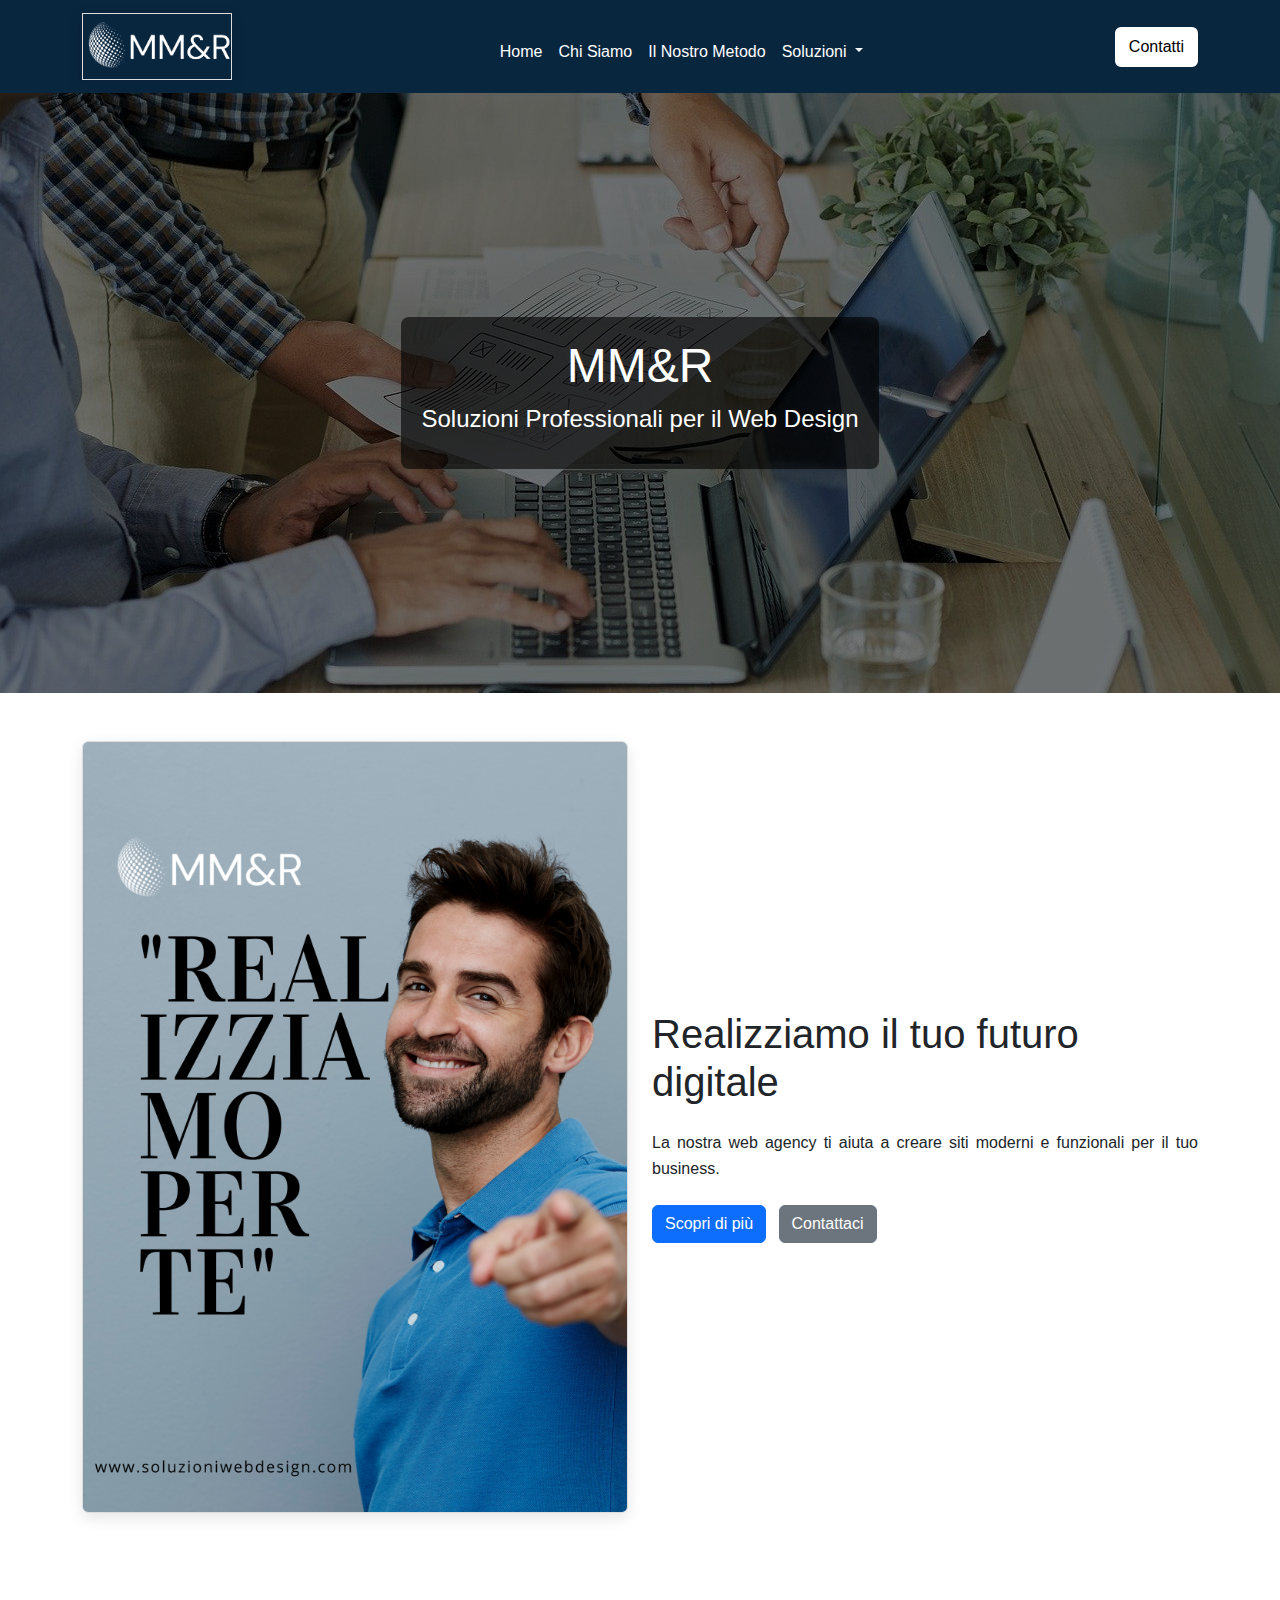
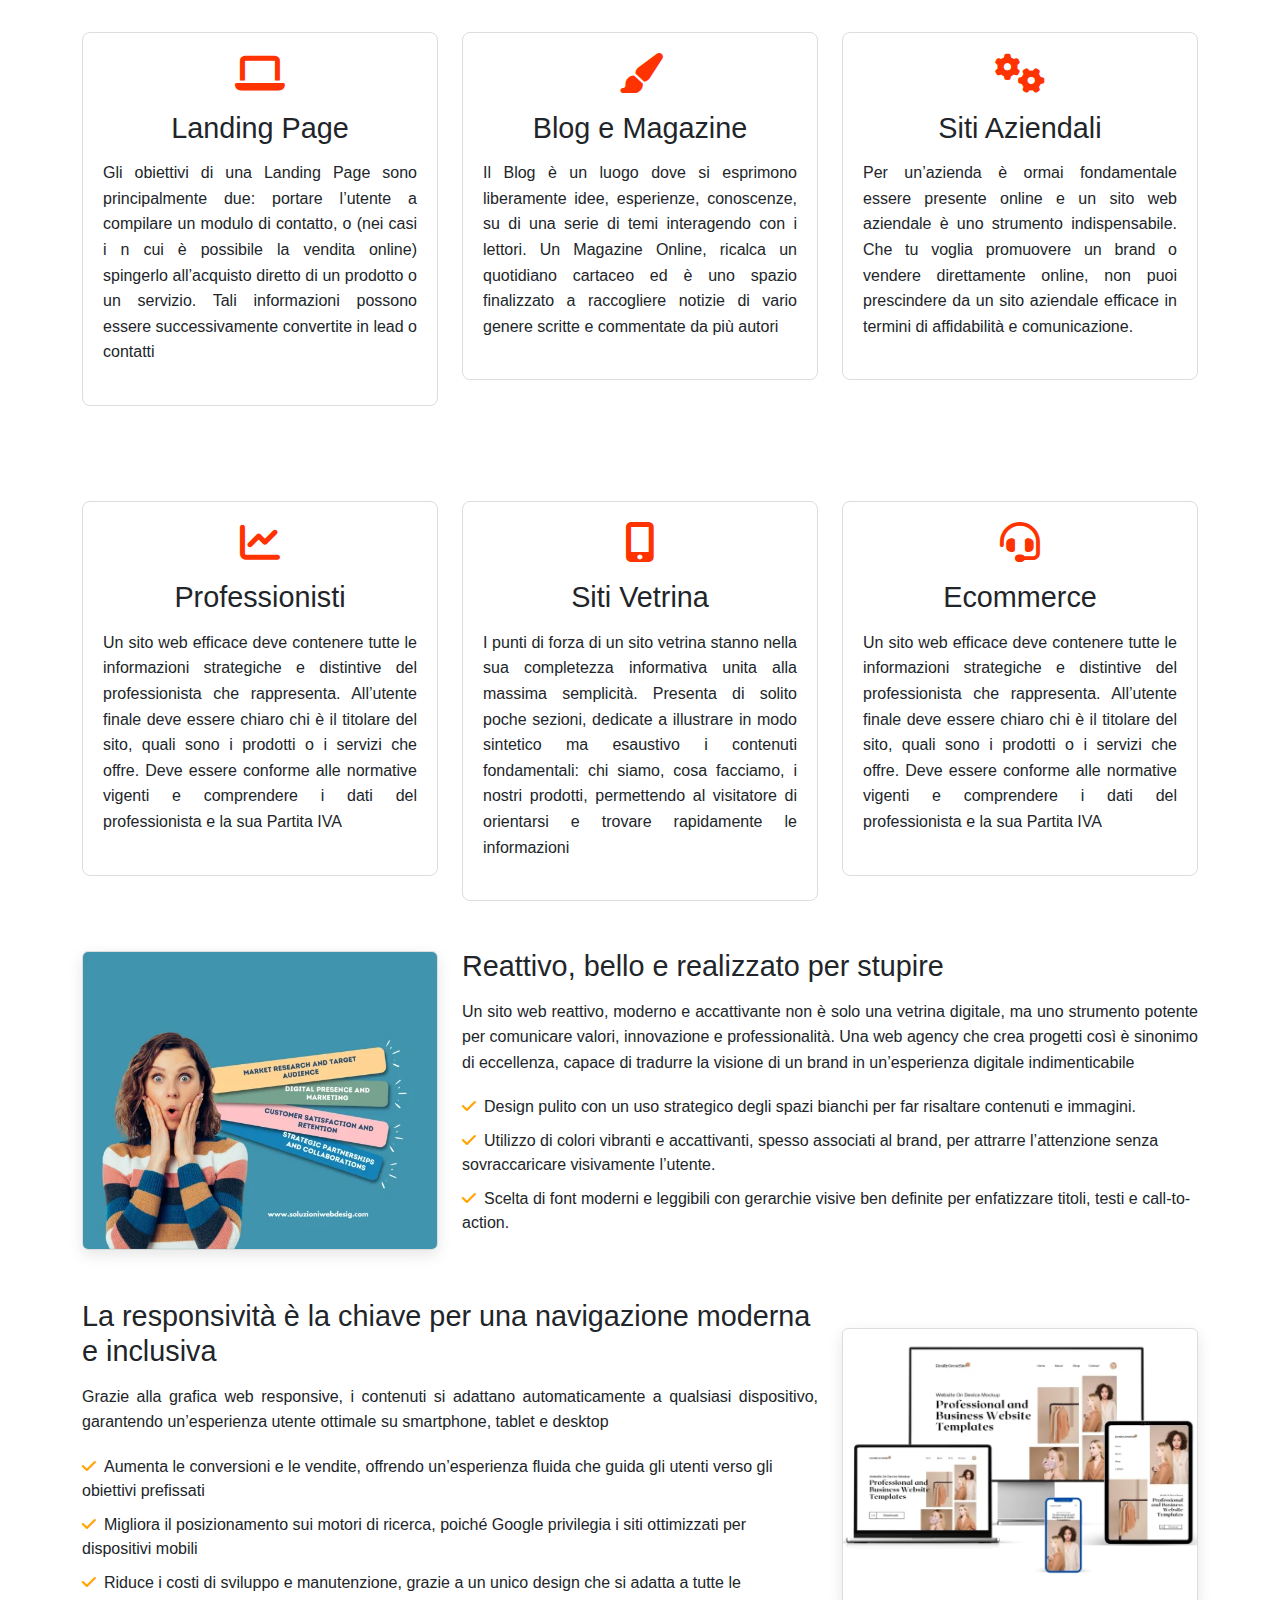
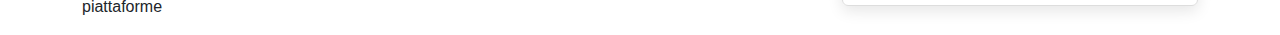
==== index.html @ ece159eb "MMR AI" ====
<!doctype html>
<html lang="it">

<head>
    <meta charset="utf-8">
    <meta name="viewport" content="width=device-width, initial-scale=1">
    <title>Bootstrap demo</title>
    <link href="https://cdn.jsdelivr.net/npm/bootstrap@5.3.3/dist/css/bootstrap.min.css" rel="stylesheet"
        integrity="sha384-QWTKZyjpPEjISv5WaRU9OFeRpok6YctnYmDr5pNlyT2bRjXh0JMhjY6hW+ALEwIH" crossorigin="anonymous">

    <!-- Stylesheet -->

    <link rel="stylesheet" href="css/style.css">
    <!-- <script src="https://kit.fontawesome.com/a076d05399.js" crossorigin="anonymous"> --></script>
    <!-- Per le icone -->

    <!-- Google Web Fonts -->
    <link rel="preconnect" href="https://fonts.googleapis.com" />
    <link rel="preconnect" href="https://fonts.gstatic.com" crossorigin />
    <link href="https://fonts.googleapis.com/css2?family=Open+Sans:wght@400;600&family=Ubuntu:wght@500;700&display=swap"
        rel="stylesheet" />

    <!-- ICONE -->
    <link rel="stylesheet" href="https://cdnjs.cloudflare.com/ajax/libs/font-awesome/6.7.1/css/all.min.css">

</head>

<body>
    <h1></h1>
    <script src="https://cdn.jsdelivr.net/npm/bootstrap@5.3.3/dist/js/bootstrap.bundle.min.js"
        integrity="sha384-YvpcrYf0tY3lHB60NNkmXc5s9fDVZLESaAA55NDzOxhy9GkcIdslK1eN7N6jIeHz"
        crossorigin="anonymous"></script>

    <header class="bg-blue">
        <nav class="navbar navbar-expand-lg navbar-dark">
            <div class="container">
                <!-- Logo -->
                <a class="navbar-brand" href="#">
                    <img src="img/MM&R (2).png" alt="Logo" width="150" height="60">
                </a>
                <!-- Toggle Button -->
                <button class="navbar-toggler" type="button" data-bs-toggle="collapse" data-bs-target="#navbarNav"
                    aria-controls="navbarNav" aria-expanded="false" aria-label="Toggle navigation">
                    <span class="navbar-toggler-icon"></span>
                </button>
                <!-- Links -->
                <div class="collapse navbar-collapse" id="navbarNav">
                    <ul class="navbar-nav mx-auto">
                        <li class="nav-item">
                            <a class="nav-link text-white" href="chi_siamo.html">Home</a>
                        </li>
                        <li class="nav-item">
                            <a class="nav-link text-white" href="chi_siamo.html">Chi Siamo</a>
                        </li>
                        <li class="nav-item">
                            <a class="nav-link text-white" href="il_nostro_metodo.html">Il Nostro Metodo</a>
                        </li>
                        <!-- Dropdown -->
                        <li class="nav-item dropdown">
                            <a class="nav-link dropdown-toggle text-white" href="#" id="navbarDropdown" role="button"
                                data-bs-toggle="dropdown" aria-expanded="false">
                                Soluzioni
                            </a>
                            <ul class="dropdown-menu">
                                <li>
                                    <a class="dropdown-item" href="#">
                                        <img src="image1.jpg" alt="Opzione 1" width="30" height="30">
                                        Opzione 1 - Descrizione breve
                                    </a>
                                </li>
                                <li>
                                    <a class="dropdown-item" href="#">
                                        <img src="image2.jpg" alt="Opzione 2" width="30" height="30">
                                        Opzione 2 - Descrizione breve
                                    </a>
                                </li>
                            </ul>
                        </li>
                        <li class="nav-item">
                            <!-- <a class="nav-link text-white" href="#">Chi Siamo</a> -->
                        </li>
                    </ul>
                    <!-- Bottone contatti -->
                    <a href="#" class="btn btn-contact">Contatti</a>
                </div>
            </div>
        </nav>
    </header>

    <div class="hero-container d-flex align-items-center justify-content-center text-center">
        <div class="hero-content">
            <h1 class="hero-title">MM&R</h1>
            <h2 class="hero-subtitle">Soluzioni Professionali per il Web Design</h2>
        </div>
    </div>
    <!-- HERO START -->
    <!-- Sotto Header Start -->

    <div class="container my-5">
        <div class="row align-items-center">
            <!-- Colonna sinistra con immagine -->
            <div class="col-md-6">
                <img src="img/head.2.png" alt="Web Agency" class="img-fluid rounded">
            </div>
            <!-- Colonna destra con titolo e pulsanti -->
            <div class="col-md-6 text-center text-md-start">
                <h1 class="mb-4">Realizziamo il tuo futuro digitale</h1>
                <p class="mb-4">La nostra web agency ti aiuta a creare siti moderni e funzionali per il tuo business.
                </p>
                <div>
                    <button class="btn btn-primary me-2">Scopri di più</button>
                    <button class="btn btn-secondary">Contattaci</button>
                </div>
            </div>
        </div>
    </div>
    <!-- Sotto Header End -->

    <!-- HERO END -->

    <div class="container my-5">
        <div class="row row-cols-1 row-cols-md-3 g-4">
            <!-- Blocco 1 -->
            <div class="col">
                <div class="text-center card-block">
                    <i class="fas fa-laptop icon"></i>
                    <h2 class="mt-3">Landing Page</h2>
                    <p>Gli obiettivi di una Landing Page sono principalmente due: portare l’utente a compilare un modulo
                        di contatto, o (nei casi i n cui è possibile la vendita online) spingerlo all’acquisto diretto
                        di un prodotto o un servizio. Tali informazioni possono essere successivamente convertite in
                        lead o contatti</p>
                </div>
            </div>
            <!-- Blocco 2 -->
            <div class="col">
                <div class="text-center card-block">
                    <i class="fas fa-paint-brush icon"></i>
                    <h2 class="mt-3">Blog e Magazine</h2>
                    <p>Il Blog è un luogo dove si esprimono liberamente idee, esperienze, conoscenze, su di una serie di
                        temi interagendo con i lettori. Un Magazine Online, ricalca un quotidiano cartaceo ed è uno
                        spazio finalizzato a raccogliere notizie di vario genere scritte e commentate da più autori</p>
                </div>
            </div>
            <!-- Blocco 3 -->
            <div class="col">
                <div class="text-center card-block">
                    <i class="fas fa-cogs icon"></i>
                    <h2 class="mt-3">Siti Aziendali</h2>
                    <p>Per un’azienda è ormai fondamentale essere presente online e un sito web aziendale è uno
                        strumento indispensabile. Che tu voglia promuovere un brand o vendere direttamente online, non
                        puoi prescindere da un sito aziendale efficace in termini di affidabilità e comunicazione.</p>
                </div>
            </div>
            <!-- Blocco 4 -->
            <div class="col">
                <div class="text-center card-block">
                    <i class="fas fa-chart-line icon"></i>
                    <h2 class="mt-3">Professionisti</h2>
                    <p>Un sito web efficace deve contenere tutte le informazioni strategiche e distintive del
                        professionista che rappresenta. All’utente finale deve essere chiaro chi è il titolare del sito,
                        quali sono i prodotti o i servizi che offre. Deve essere conforme alle normative vigenti e
                        comprendere i dati del professionista e la sua Partita IVA</p>
                </div>
            </div>
            <!-- Blocco 5 -->
            <div class="col">
                <div class="text-center card-block">
                    <i class="fas fa-mobile-alt icon"></i>
                    <h2 class="mt-3">Siti Vetrina</h2>
                    <p>I punti di forza di un sito vetrina stanno nella sua completezza informativa unita alla massima
                        semplicità. Presenta di solito poche sezioni, dedicate a illustrare in modo sintetico ma
                        esaustivo i contenuti fondamentali: chi siamo, cosa facciamo, i nostri prodotti, permettendo al
                        visitatore di orientarsi e trovare rapidamente le informazioni</p>
                </div>
            </div>
            <!-- Blocco 6 -->
            <div class="col">
                <div class="text-center card-block">
                    <i class="fas fa-headset icon"></i>
                    <h2 class="mt-3">Ecommerce</h2>
                    <p>Un sito web efficace deve contenere tutte le informazioni strategiche e distintive del
                        professionista che rappresenta. All’utente finale deve essere chiaro chi è il titolare del sito,
                        quali sono i prodotti o i servizi che offre. Deve essere conforme alle normative vigenti e
                        comprendere i dati del professionista e la sua Partita IVA</p>
                </div>
            </div>
        </div>
    </div>


<!-- Primo container -->
<div class="container my-5">
    <div class="row align-items-center">
        <!-- Colonna immagine -->
        <div class="col-md-4 text-center">
            <img src="img/MMR-home-8.webp" alt="Immagine descrittiva" class="img-fluid rounded">
        </div>
        <!-- Colonna testo -->
        <div class="col-md-8">
            <h2>Reattivo, bello e realizzato per stupire</h2>
            <p>Un sito web reattivo, moderno e accattivante non è solo una vetrina digitale, ma uno strumento potente per comunicare valori, innovazione e professionalità. Una web agency che crea progetti così è sinonimo di eccellenza, capace di tradurre la visione di un brand in un’esperienza digitale indimenticabile</p>
            <ul class="list-unstyled">
                <li><i class="fas fa-check text-orange me-2"></i>Design pulito con un uso strategico degli spazi bianchi per far risaltare contenuti e immagini.</li>
                <li><i class="fas fa-check text-orange me-2"></i>Utilizzo di colori vibranti e accattivanti, spesso associati al brand, per attrarre l’attenzione senza sovraccaricare visivamente l’utente.</li>
                <li><i class="fas fa-check text-orange me-2"></i>Scelta di font moderni e leggibili con gerarchie visive ben definite per enfatizzare titoli, testi e call-to-action.</li>
            </ul>
        </div>
    </div>
</div>

<!-- Secondo container -->
<div class="container my-5">
    <div class="row align-items-center flex-md-row-reverse">
        <!-- Colonna immagine -->
        <div class="col-md-4 text-center">
            <img src="img/MMR-respo.webp" alt="Immagine descrittiva" class="img-fluid rounded">
        </div>
        <!-- Colonna testo -->
        <div class="col-md-8">
            <h2>La responsività è la chiave per una navigazione moderna e inclusiva</h2>
            <p>Grazie alla grafica web responsive, i contenuti si adattano automaticamente a qualsiasi dispositivo, garantendo un’esperienza utente ottimale su smartphone, tablet e desktop</p>
            <ul class="list-unstyled">
                <li><i class="fas fa-check text-orange me-2"></i>Aumenta le conversioni e le vendite, offrendo un’esperienza fluida che guida gli utenti verso gli obiettivi prefissati</li>
                <li><i class="fas fa-check text-orange me-2"></i>Migliora il posizionamento sui motori di ricerca, poiché Google privilegia i siti ottimizzati per dispositivi mobili</li>
                <li><i class="fas fa-check text-orange me-2"></i>Riduce i costi di sviluppo e manutenzione, grazie a un unico design che si adatta a tutte le piattaforme</li>
            </ul>
        </div>
    </div>
</div>

</body>

</html>
---- css/style.css ----
/* Colore di sfondo blu */
.bg-blue {
    background-color: #09263f
}

/* Collegamenti bianchi */
.navbar-dark .nav-link {
    color: white;
}

.navbar-dark .nav-link:hover {
    color: #d9d9d9; /* Colore al passaggio del mouse */
}

/* Bottone contatti */
.btn-contact {
    background-color: white;
    color: black;
    border: 2px solid white;
    transition: all 0.3s ease;
}

.btn-contact:hover {
    background-color: rgb(255, 51, 0); /* Arancio scuro */
    color: white;
    border-color: rgb(255, 51, 0);
}

/* Dropdown stile */
.dropdown-item img {
    margin-right: 10px;
    vertical-align: middle;
}

.dropdown-item {
    display: flex;
    align-items: center;
    gap: 10px;
}
.navbar{
   margin-top: -8px;
}

/* Hero Section */
body, html {
    margin: 0;
    padding: 0;
    height: 100%;
}

.hero-container {
    background-image: url('../img/head_4.jpg'); /* Sostituisci con il tuo URL */
    background-size: cover;
    background-position: center;
    height: 100vh; /* L'altezza occupa l'intero viewport */
    color: white;
    position: relative;
    height: 600px;   
}

@media (max-width: 768px) {
    .custom-height {
        height: 400px; /* Altezza ridotta per dispositivi più piccoli */
    }
}

.hero-content {
    background-color: rgba(0, 0, 0, 0.6); /* Sfondo scuro traslucido */
    padding: 20px;
    border-radius: 8px;
}

.hero-title {
    font-size: 3rem;
    margin: 0;
}

.hero-subtitle {
    font-size: 1.5rem;
    margin-top: 10px;
}


/* Testo leggibile */




  /* Stile generale */
body {
    font-family: Arial, sans-serif;
}

/* Stile per i blocchi */
.card-block {
    padding: 20px;
    border: 1px solid #ddd;
    border-radius: 8px;
    transition: transform 0.2s ease-in-out, box-shadow 0.2s ease-in-out;
    margin-top: 20%;
}

.card-block:hover {
    transform: translateY(-10px);
    box-shadow: 0 10px 20px rgba(0, 0, 0, 0.1);
}

/* Icone */
.icon {
    font-size: 40px;
    color: rgb(255, 51, 0);
    transition: color 0.3s ease;
}

.card-block:hover .icon {
    color: blue;
}

/* Titoli */
h2 {
    font-size: 1.5rem;
    margin-bottom: 10px;
}

/* Paragrafi */
p {
    font-size: 1rem;
    line-height: 1.5;
    text-align: justify;
}

  /* Stile generale blocchi alternati */

  body {
    font-family: Arial, sans-serif;
}

/* Immagini */
img {
    max-width: 100%;
    height: auto;
    border: 1px solid #ddd;
    box-shadow: 0 5px 15px rgba(0, 0, 0, 0.1);
}

/* Colore icone */
.text-orange {
    color: orange;
}

/* Spaziatura lista */
ul {
    margin-top: 20px;
}

ul li {
    font-size: 1rem;
    margin-bottom: 10px;
}

/* Titoli */
h2 {
    font-size: 1.8rem;
    margin-bottom: 15px;
}

/* Paragrafi */
p {
    font-size: 1rem;
    line-height: 1.6;
    text-align: justify;
    margin-bottom: 20px;
}
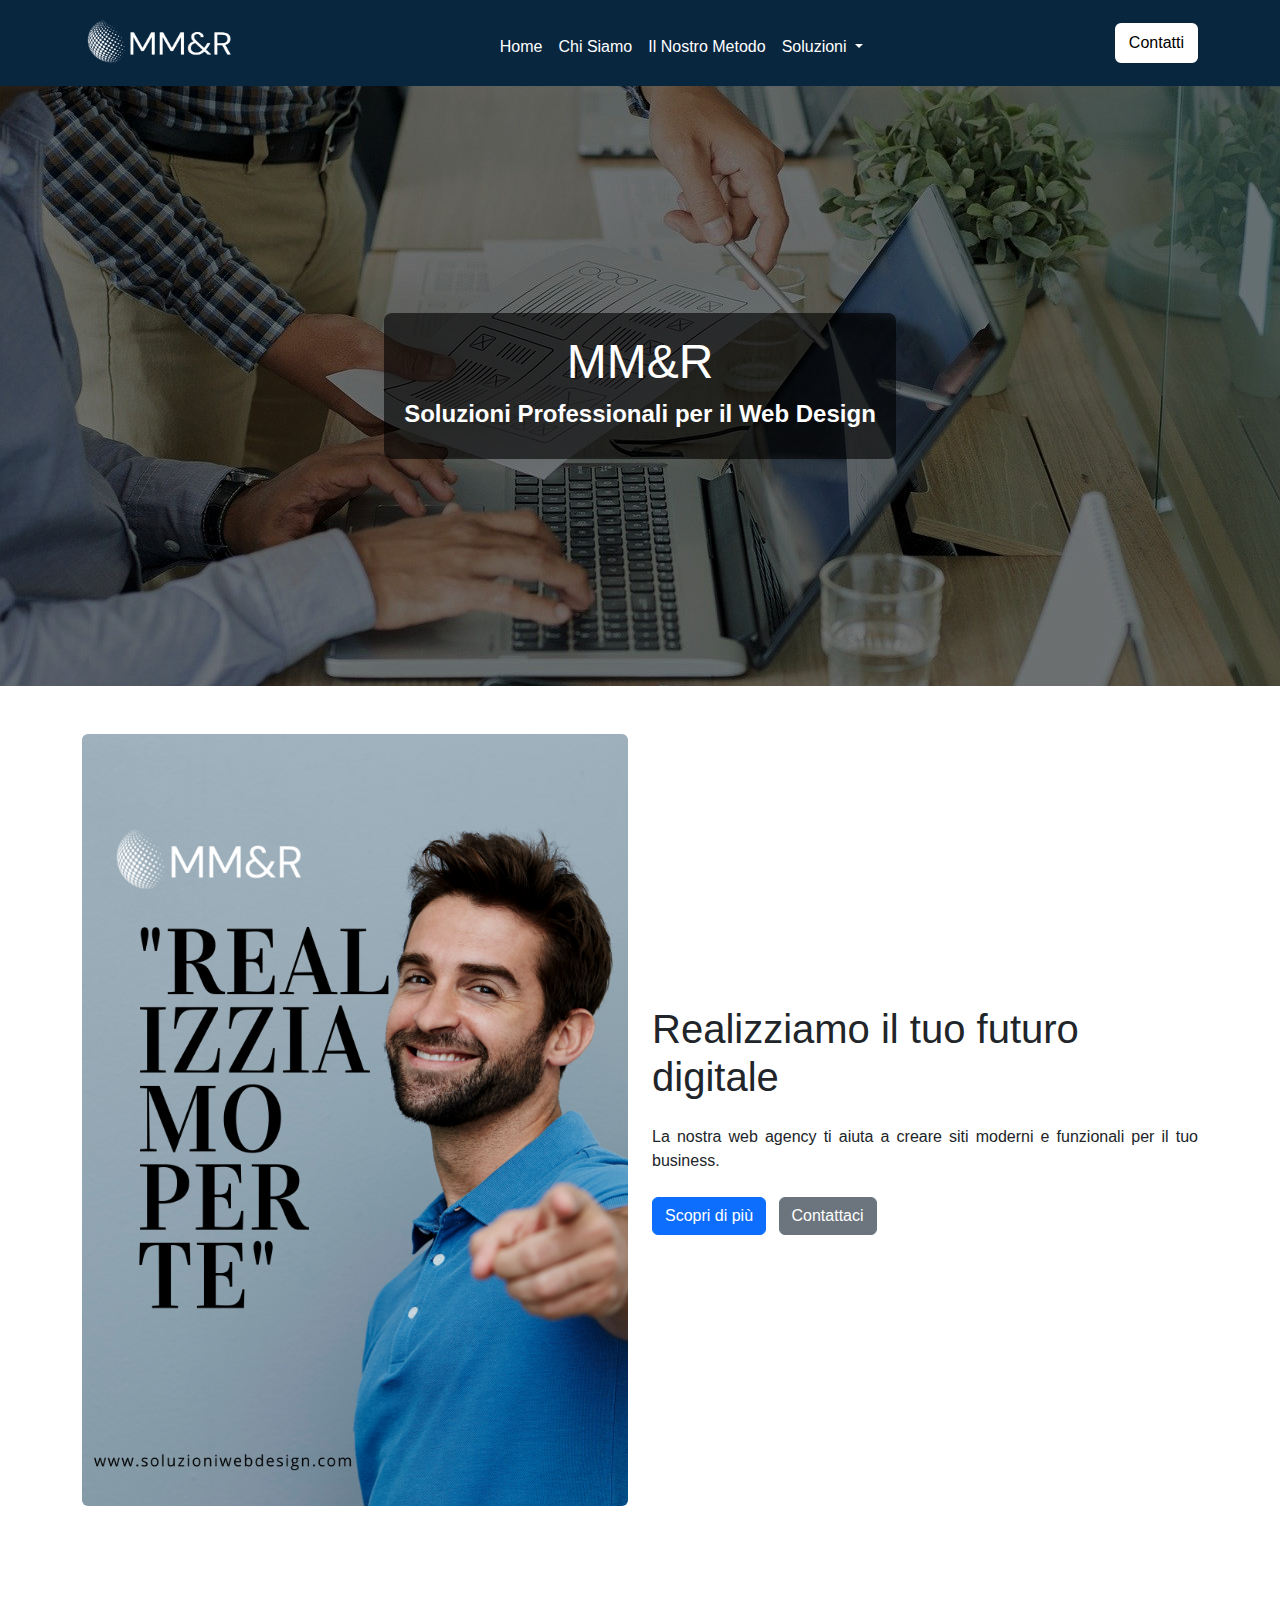
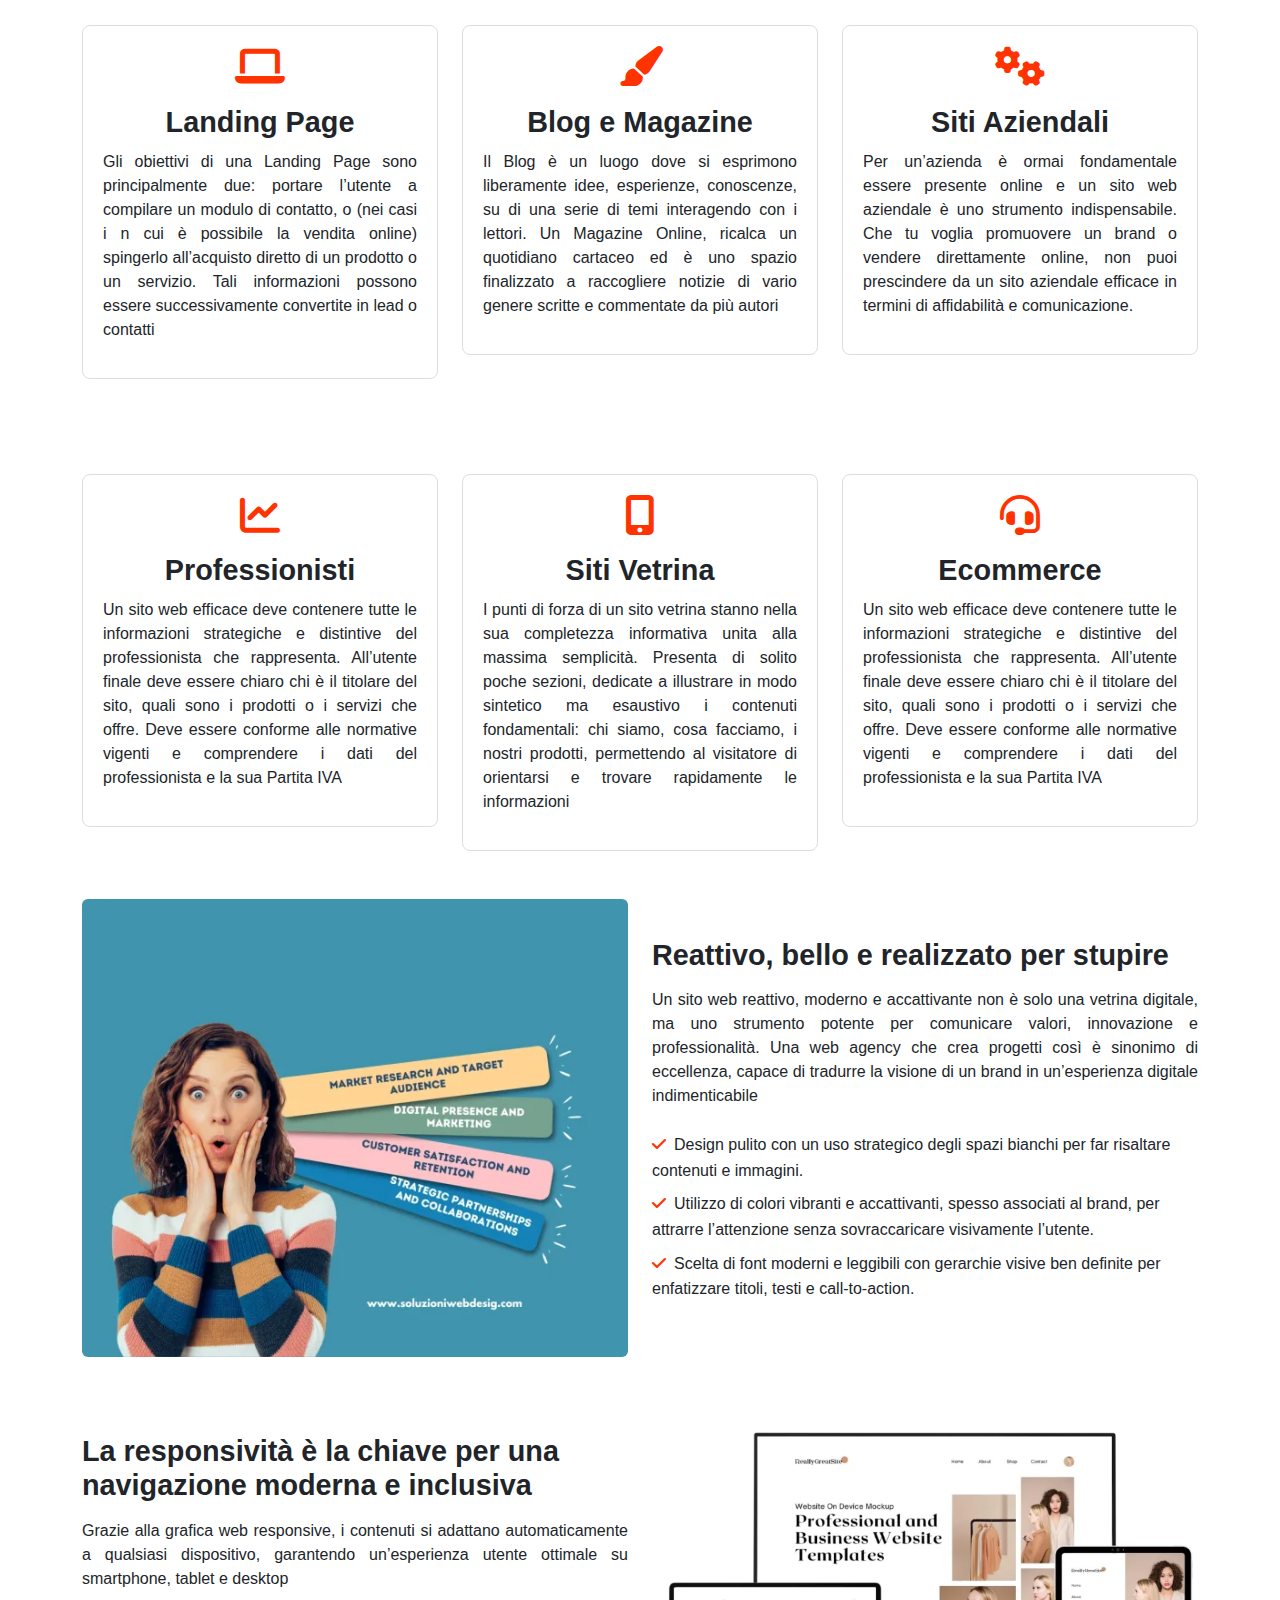
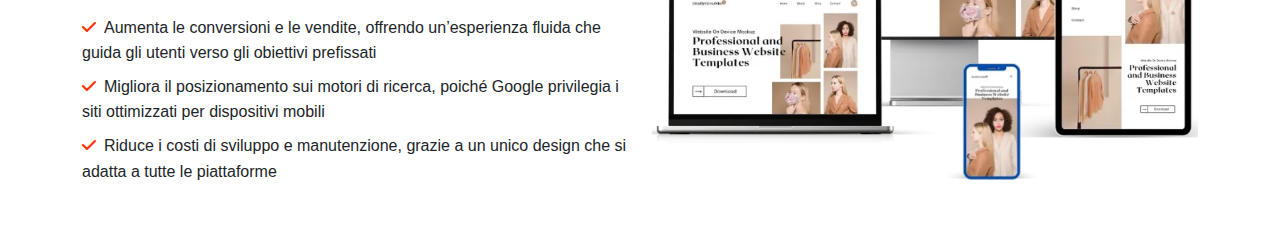
==== commit d87438e5: "MMR AI" ====
--- a/index.html
+++ b/index.html
@@ -188,19 +188,20 @@
     </div>
 
 
-<!-- Primo container -->
+<!-- Primo Container -->
 <div class="container my-5">
     <div class="row align-items-center">
-        <!-- Colonna immagine -->
-        <div class="col-md-4 text-center">
-            <img src="img/MMR-home-8.webp" alt="Immagine descrittiva" class="img-fluid rounded">
-        </div>
-        <!-- Colonna testo -->
-        <div class="col-md-8">
-            <h2>Reattivo, bello e realizzato per stupire</h2>
+        <!-- Immagine Sinistra -->
+        <div class="col-md-6 text-center">
+            <img src="img/MMR-home-8.webp" alt="Placeholder" class="img-fluid rounded">
+        </div>
+        <!-- Testo Destra -->
+        <div class="col-md-6">
+            <h2 class="mb-3">Reattivo, bello e realizzato per stupire</h2>
             <p>Un sito web reattivo, moderno e accattivante non è solo una vetrina digitale, ma uno strumento potente per comunicare valori, innovazione e professionalità. Una web agency che crea progetti così è sinonimo di eccellenza, capace di tradurre la visione di un brand in un’esperienza digitale indimenticabile</p>
-            <ul class="list-unstyled">
-                <li><i class="fas fa-check text-orange me-2"></i>Design pulito con un uso strategico degli spazi bianchi per far risaltare contenuti e immagini.</li>
+            <ul class="list-unstyled mt-4">
+                <li><i class="fas fa-check text-orange me-2"></i>Design pulito con un uso strategico degli spazi bianchi per far risaltare contenuti e immagini.
+                </li>
                 <li><i class="fas fa-check text-orange me-2"></i>Utilizzo di colori vibranti e accattivanti, spesso associati al brand, per attrarre l’attenzione senza sovraccaricare visivamente l’utente.</li>
                 <li><i class="fas fa-check text-orange me-2"></i>Scelta di font moderni e leggibili con gerarchie visive ben definite per enfatizzare titoli, testi e call-to-action.</li>
             </ul>
@@ -208,18 +209,18 @@
     </div>
 </div>
 
-<!-- Secondo container -->
+<!-- Secondo Container -->
 <div class="container my-5">
     <div class="row align-items-center flex-md-row-reverse">
-        <!-- Colonna immagine -->
-        <div class="col-md-4 text-center">
-            <img src="img/MMR-respo.webp" alt="Immagine descrittiva" class="img-fluid rounded">
-        </div>
-        <!-- Colonna testo -->
-        <div class="col-md-8">
-            <h2>La responsività è la chiave per una navigazione moderna e inclusiva</h2>
+        <!-- Immagine Destra -->
+        <div class="col-md-6 text-center">
+            <img src="img/MMR-respo.webp" alt="Placeholder" class="img-fluid rounded">
+        </div>
+        <!-- Testo Sinistra -->
+        <div class="col-md-6">
+            <h2 class="mb-3">La responsività è la chiave per una navigazione moderna e inclusiva</h2>
             <p>Grazie alla grafica web responsive, i contenuti si adattano automaticamente a qualsiasi dispositivo, garantendo un’esperienza utente ottimale su smartphone, tablet e desktop</p>
-            <ul class="list-unstyled">
+            <ul class="list-unstyled mt-4">
                 <li><i class="fas fa-check text-orange me-2"></i>Aumenta le conversioni e le vendite, offrendo un’esperienza fluida che guida gli utenti verso gli obiettivi prefissati</li>
                 <li><i class="fas fa-check text-orange me-2"></i>Migliora il posizionamento sui motori di ricerca, poiché Google privilegia i siti ottimizzati per dispositivi mobili</li>
                 <li><i class="fas fa-check text-orange me-2"></i>Riduce i costi di sviluppo e manutenzione, grazie a un unico design che si adatta a tutte le piattaforme</li>
@@ -228,6 +229,7 @@
     </div>
 </div>
 
+
 </body>
 
 </html>--- a/css/style.css
+++ b/css/style.css
@@ -129,45 +129,42 @@
     text-align: justify;
 }
 
-  /* Stile generale blocchi alternati */
-
-  body {
+/* Stile generale blocchi alternati*/
+body {
     font-family: Arial, sans-serif;
+    line-height: 1.6;
 }
 
-/* Immagini */
+/* Colore arancione per le icone */
+.text-orange {
+    color: rgb(255, 51, 0);
+}
+
+/* Immagine */
 img {
     max-width: 100%;
-    height: auto;
-    border: 1px solid #ddd;
-    box-shadow: 0 5px 15px rgba(0, 0, 0, 0.1);
-}
-
-/* Colore icone */
-.text-orange {
-    color: orange;
-}
-
-/* Spaziatura lista */
-ul {
-    margin-top: 20px;
-}
-
-ul li {
-    font-size: 1rem;
-    margin-bottom: 10px;
+    border-radius: 8px;
 }
 
 /* Titoli */
 h2 {
     font-size: 1.8rem;
-    margin-bottom: 15px;
+    font-weight: bold;
 }
 
 /* Paragrafi */
 p {
     font-size: 1rem;
-    line-height: 1.6;
     text-align: justify;
-    margin-bottom: 20px;
 }
+
+/* Lista */
+ul {
+    margin-top: 1rem;
+}
+
+ul li {
+    font-size: 1rem;
+    margin-bottom: 0.5rem;
+}
+/* Stile generale blocchi alternati FINE */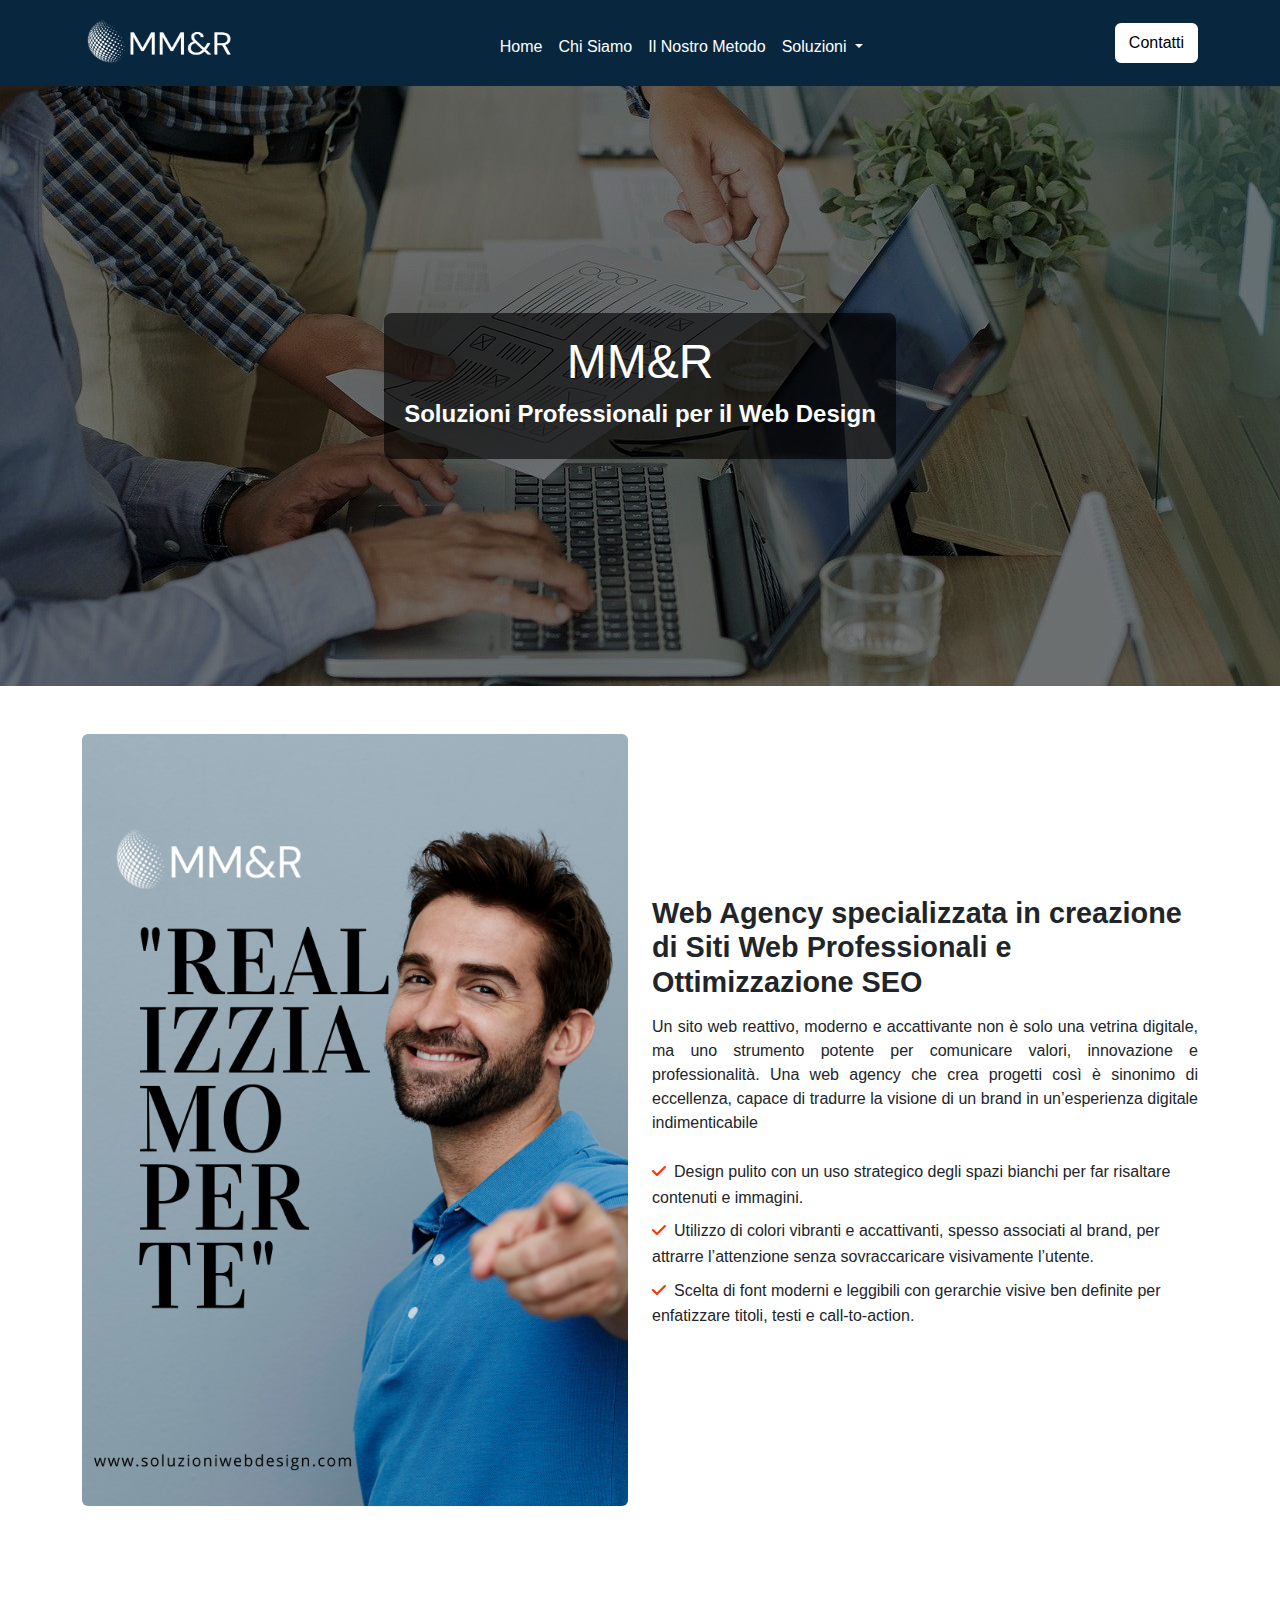
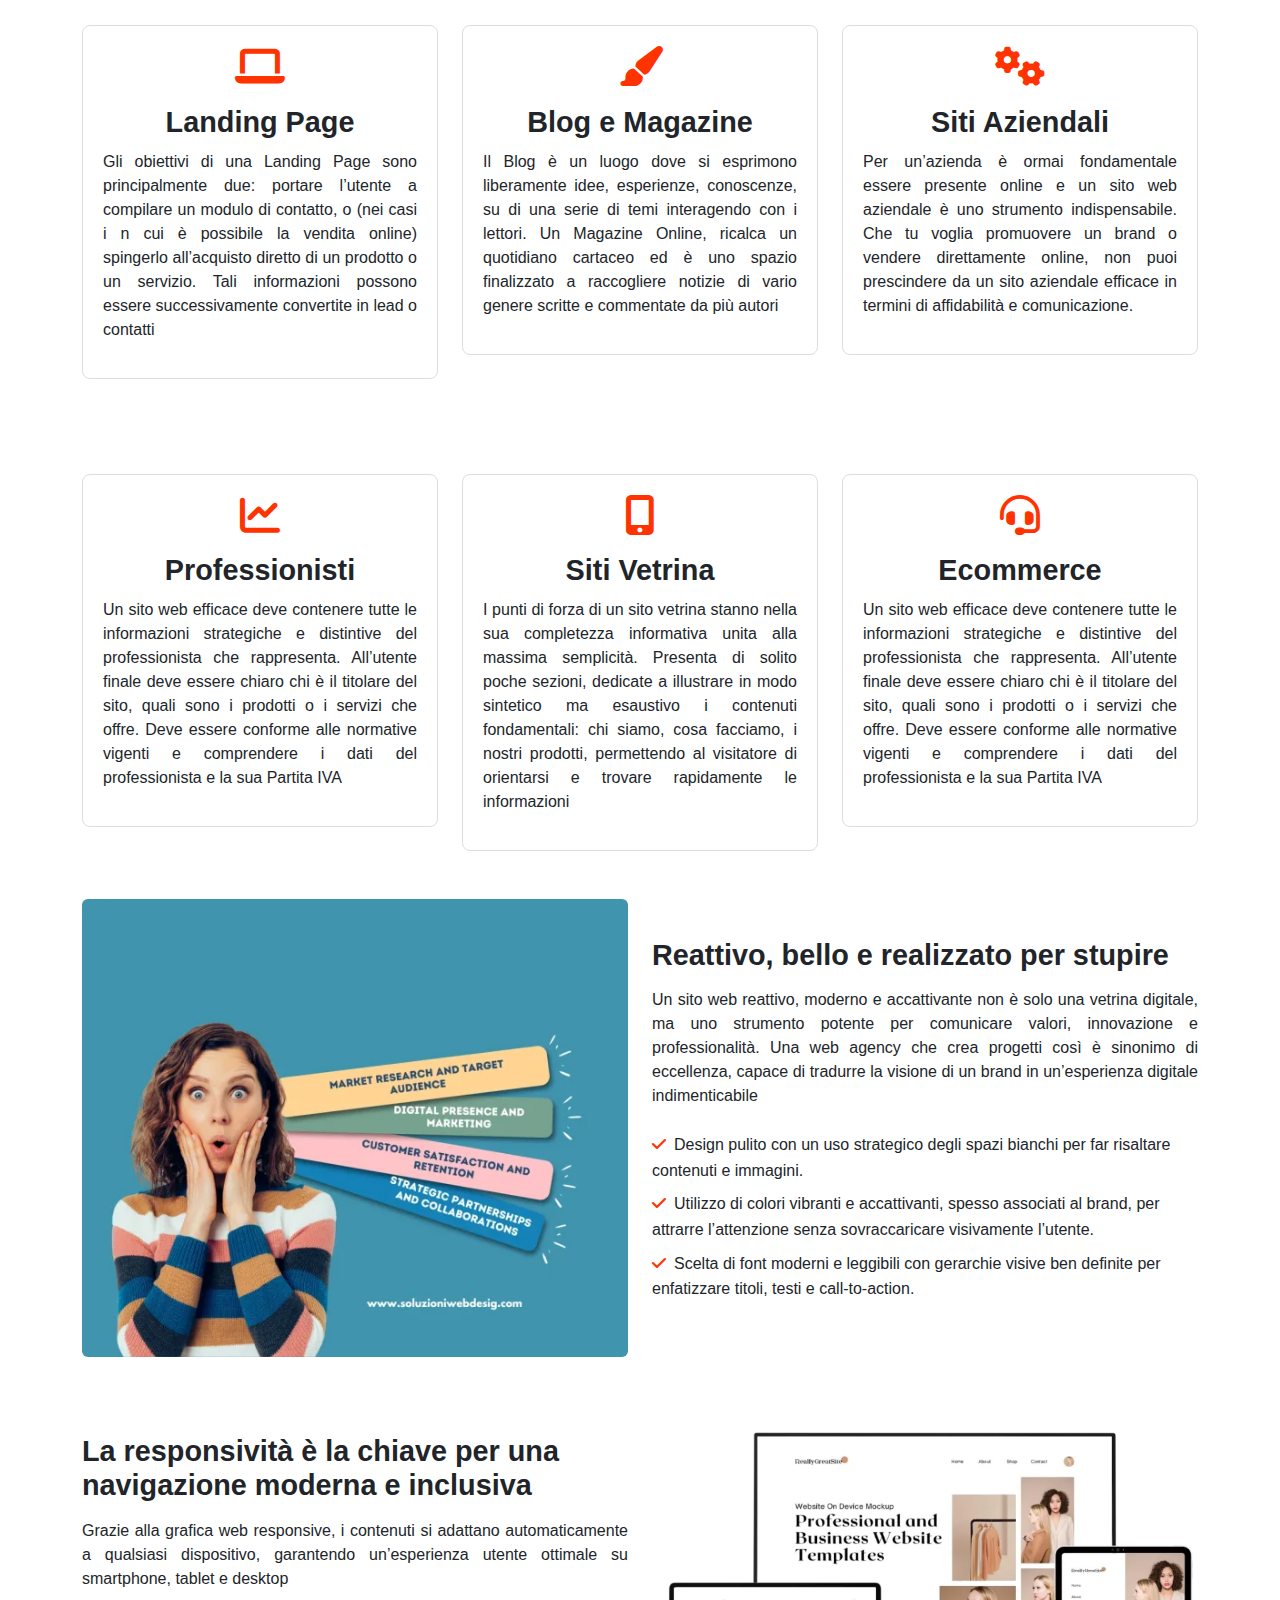
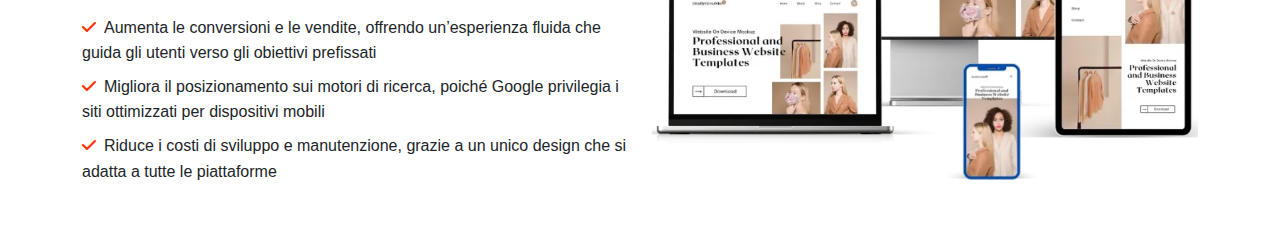
==== commit ef51777d: "MMR AI" ====
--- a/index.html
+++ b/index.html
@@ -4,7 +4,7 @@
 <head>
     <meta charset="utf-8">
     <meta name="viewport" content="width=device-width, initial-scale=1">
-    <title>Bootstrap demo</title>
+    <title>MM&R | Soluzioni Professionali per il Web Design</title>
     <link href="https://cdn.jsdelivr.net/npm/bootstrap@5.3.3/dist/css/bootstrap.min.css" rel="stylesheet"
         integrity="sha384-QWTKZyjpPEjISv5WaRU9OFeRpok6YctnYmDr5pNlyT2bRjXh0JMhjY6hW+ALEwIH" crossorigin="anonymous">
 
@@ -98,19 +98,20 @@
 
     <div class="container my-5">
         <div class="row align-items-center">
-            <!-- Colonna sinistra con immagine -->
+            <!-- Immagine Sinistra -->
+            <div class="col-md-6 text-center">
+                <img src="img/head.2.png" alt="Placeholder" class="img-fluid rounded">
+            </div>
+            <!-- Testo Destra -->
             <div class="col-md-6">
-                <img src="img/head.2.png" alt="Web Agency" class="img-fluid rounded">
-            </div>
-            <!-- Colonna destra con titolo e pulsanti -->
-            <div class="col-md-6 text-center text-md-start">
-                <h1 class="mb-4">Realizziamo il tuo futuro digitale</h1>
-                <p class="mb-4">La nostra web agency ti aiuta a creare siti moderni e funzionali per il tuo business.
-                </p>
-                <div>
-                    <button class="btn btn-primary me-2">Scopri di più</button>
-                    <button class="btn btn-secondary">Contattaci</button>
-                </div>
+                <h2 class="mb-3">Web Agency specializzata in creazione di Siti Web Professionali e Ottimizzazione SEO</h2>
+                <p>Un sito web reattivo, moderno e accattivante non è solo una vetrina digitale, ma uno strumento potente per comunicare valori, innovazione e professionalità. Una web agency che crea progetti così è sinonimo di eccellenza, capace di tradurre la visione di un brand in un’esperienza digitale indimenticabile</p>
+                <ul class="list-unstyled mt-4">
+                    <li><i class="fas fa-check text-orange me-2"></i>Design pulito con un uso strategico degli spazi bianchi per far risaltare contenuti e immagini.
+                    </li>
+                    <li><i class="fas fa-check text-orange me-2"></i>Utilizzo di colori vibranti e accattivanti, spesso associati al brand, per attrarre l’attenzione senza sovraccaricare visivamente l’utente.</li>
+                    <li><i class="fas fa-check text-orange me-2"></i>Scelta di font moderni e leggibili con gerarchie visive ben definite per enfatizzare titoli, testi e call-to-action.</li>
+                </ul>
             </div>
         </div>
     </div>
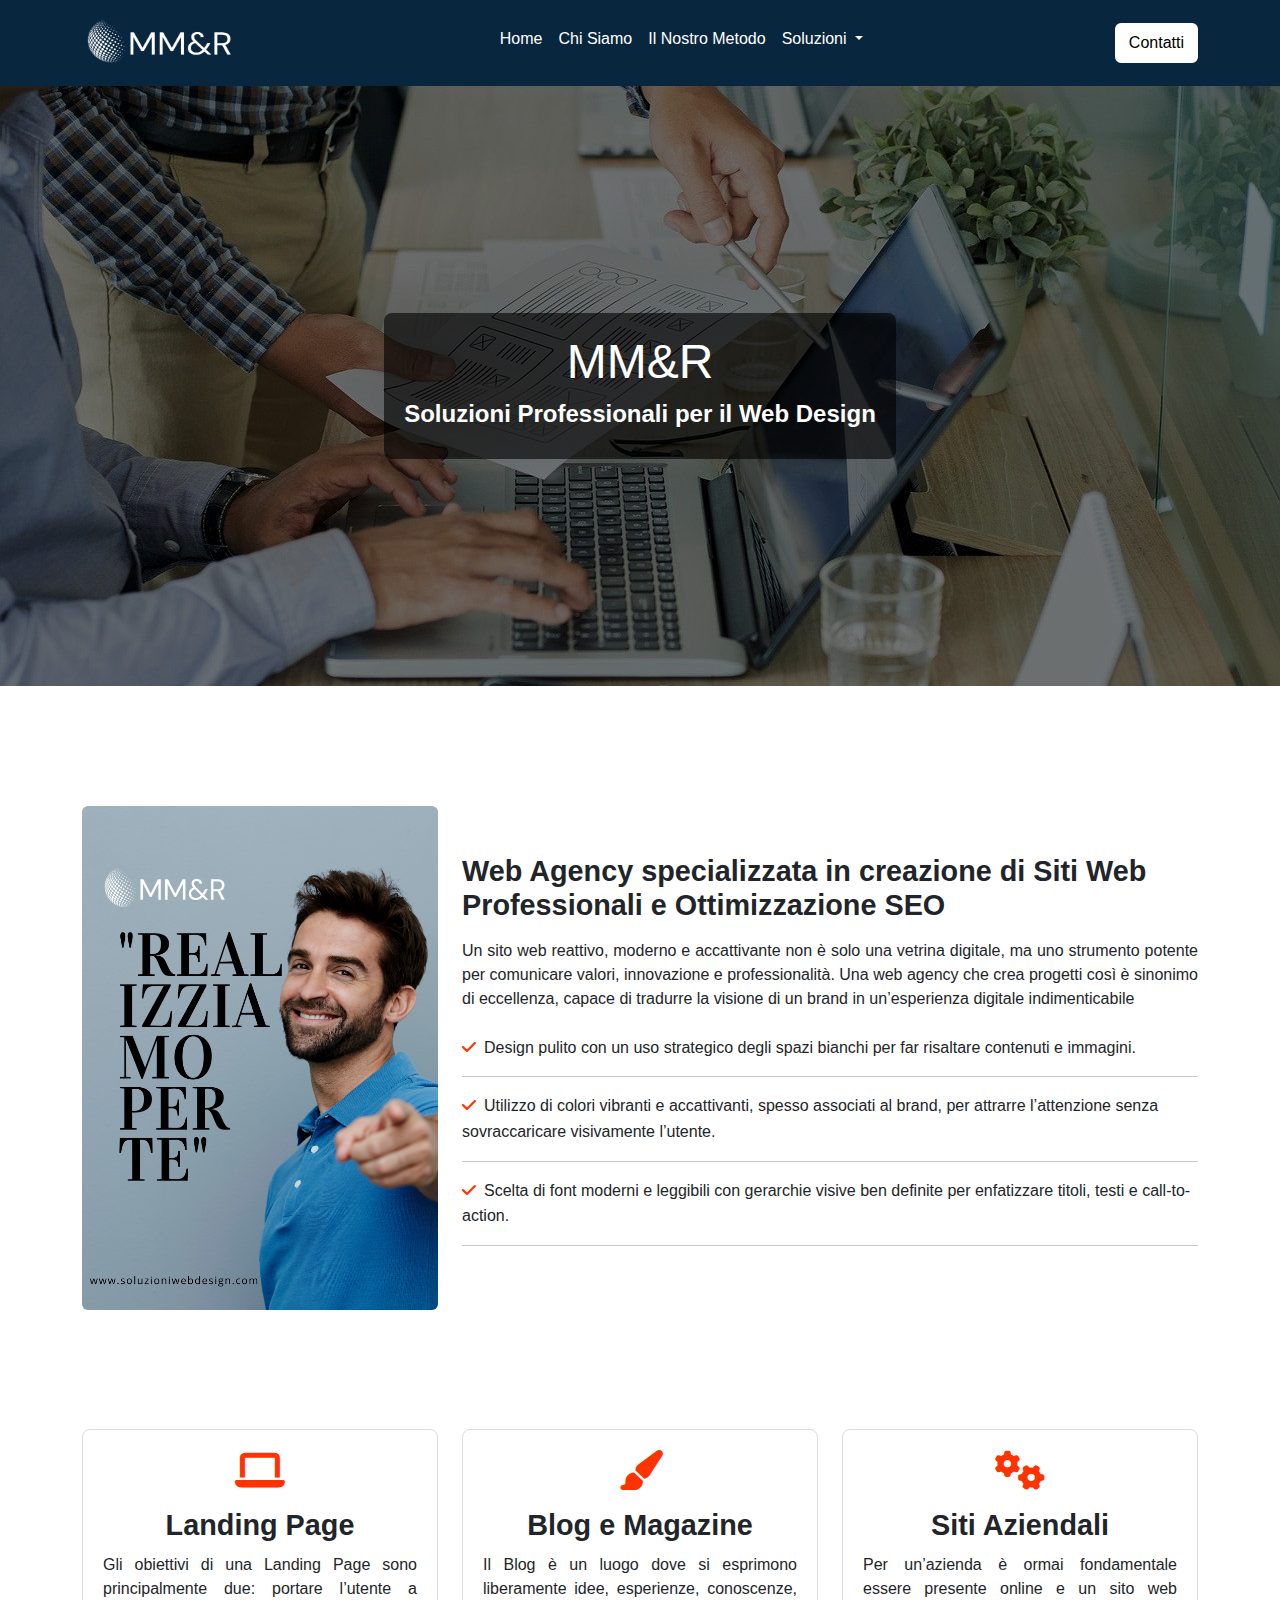
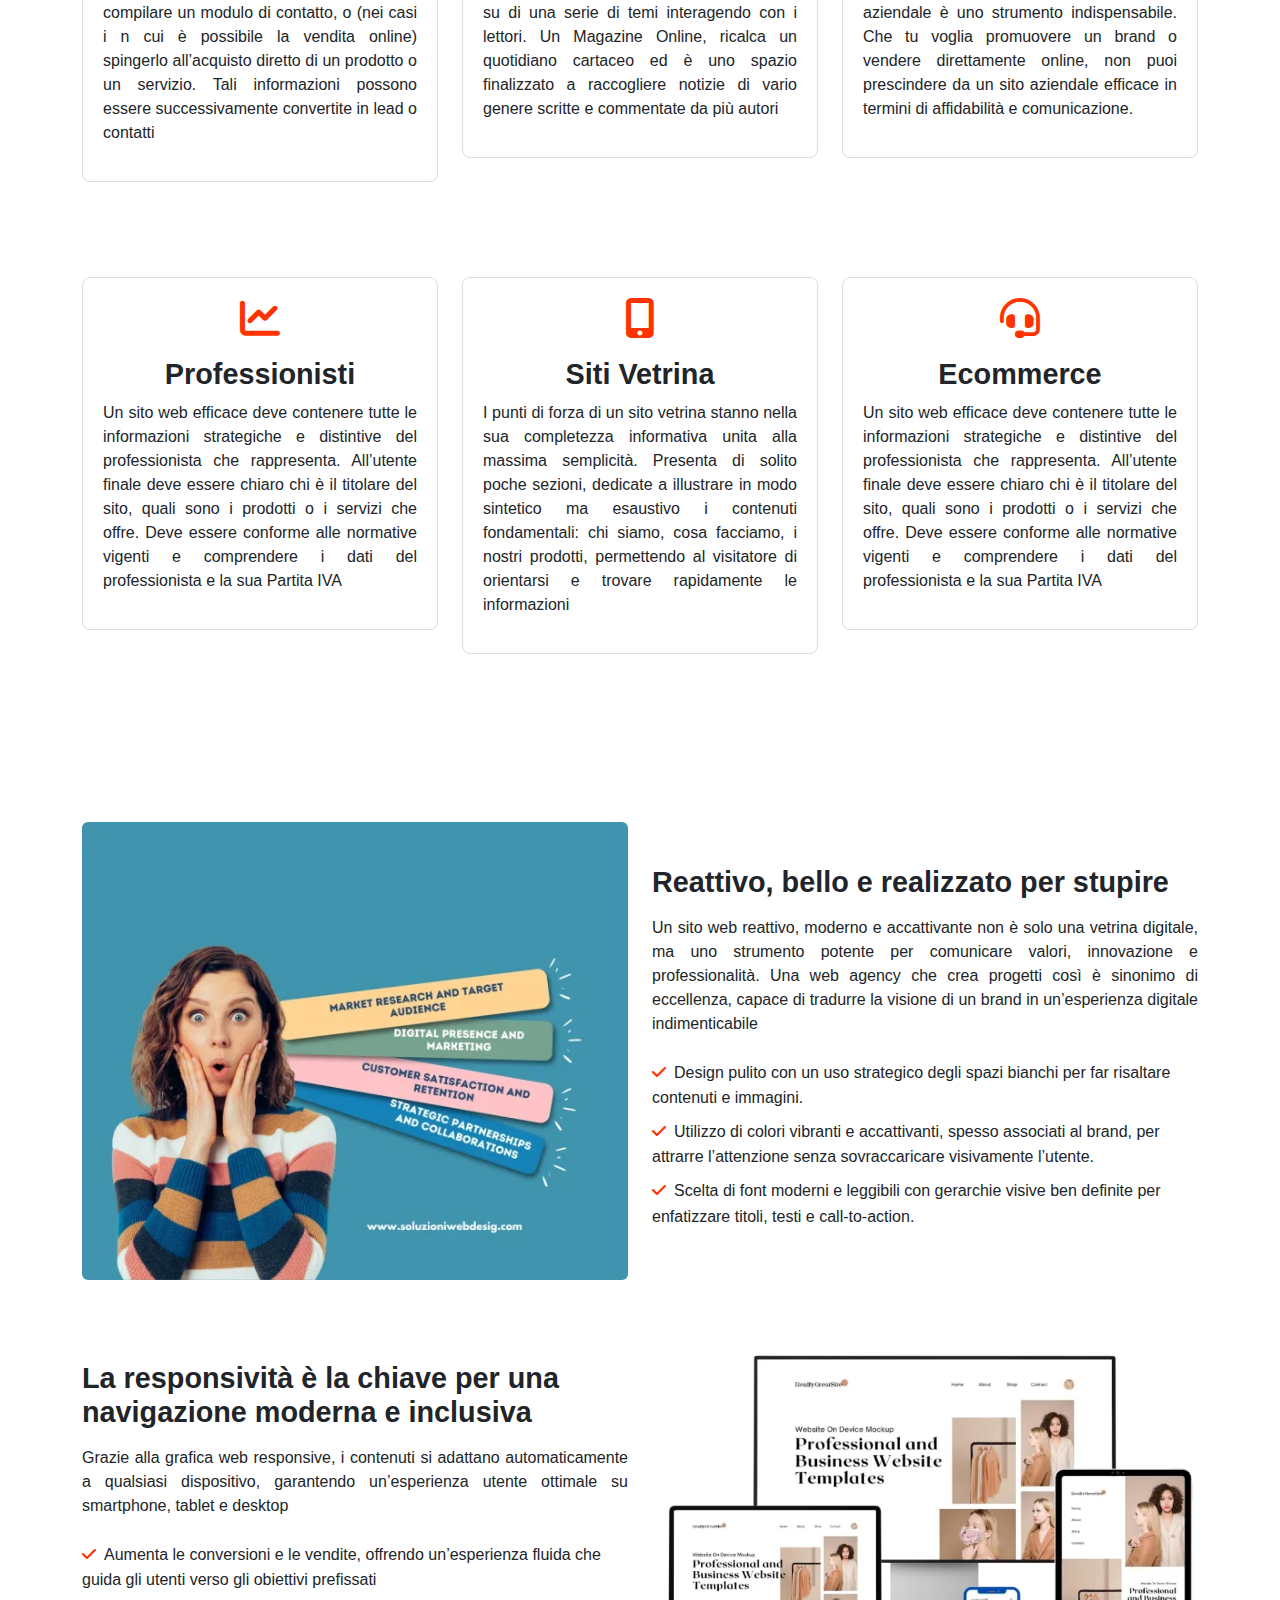
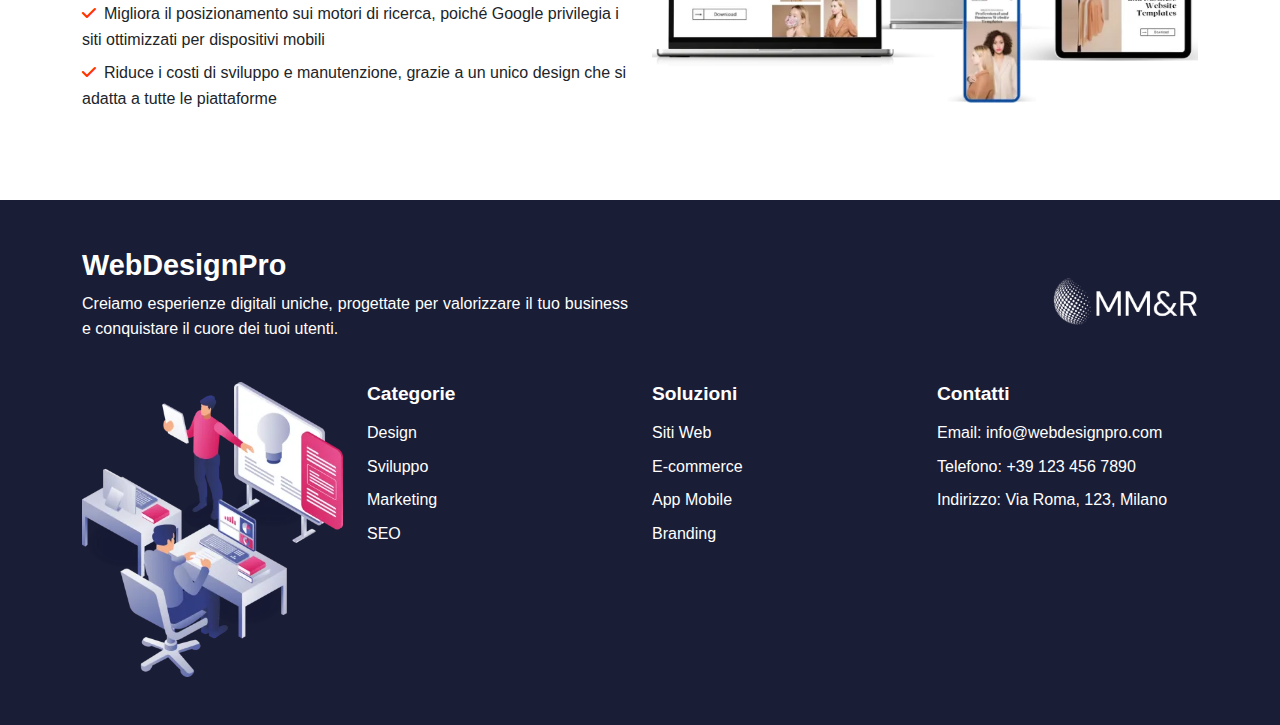
==== commit 28428aa6: "MMR AI" ====
--- a/index.html
+++ b/index.html
@@ -96,21 +96,25 @@
     <!-- HERO START -->
     <!-- Sotto Header Start -->
 
+    <div class="spacer"></div>
+
     <div class="container my-5">
         <div class="row align-items-center">
             <!-- Immagine Sinistra -->
-            <div class="col-md-6 text-center">
+            <div class="col-md-4 text-center">
                 <img src="img/head.2.png" alt="Placeholder" class="img-fluid rounded">
             </div>
             <!-- Testo Destra -->
-            <div class="col-md-6">
+            <div class="col-md-8">
                 <h2 class="mb-3">Web Agency specializzata in creazione di Siti Web Professionali e Ottimizzazione SEO</h2>
                 <p>Un sito web reattivo, moderno e accattivante non è solo una vetrina digitale, ma uno strumento potente per comunicare valori, innovazione e professionalità. Una web agency che crea progetti così è sinonimo di eccellenza, capace di tradurre la visione di un brand in un’esperienza digitale indimenticabile</p>
                 <ul class="list-unstyled mt-4">
-                    <li><i class="fas fa-check text-orange me-2"></i>Design pulito con un uso strategico degli spazi bianchi per far risaltare contenuti e immagini.
-                    </li>
+                    <li><i class="fas fa-check text-orange me-2"></i>Design pulito con un uso strategico degli spazi bianchi per far risaltare contenuti e immagini.</li>
+                    <hr>
                     <li><i class="fas fa-check text-orange me-2"></i>Utilizzo di colori vibranti e accattivanti, spesso associati al brand, per attrarre l’attenzione senza sovraccaricare visivamente l’utente.</li>
+                    <hr>
                     <li><i class="fas fa-check text-orange me-2"></i>Scelta di font moderni e leggibili con gerarchie visive ben definite per enfatizzare titoli, testi e call-to-action.</li>
+                    <hr>
                 </ul>
             </div>
         </div>
@@ -188,6 +192,7 @@
         </div>
     </div>
 
+<div class="spacer"></div>
 
 <!-- Primo Container -->
 <div class="container my-5">
@@ -230,6 +235,61 @@
     </div>
 </div>
 
+<!-- Footer -->
+<footer class="footer text-white py-5">
+    <div class="container">
+        <!-- Blocco Superiore -->
+        <div class="row mb-4 align-items-center">
+            <div class="col-md-6 text-md-start text-center">
+                <h3 class="footer-logo">WebDesignPro</h3>
+                <p class="mission mt-2">Creiamo esperienze digitali uniche, progettate per valorizzare il tuo business e conquistare il cuore dei tuoi utenti.</p>
+            </div>
+            <div class="col-md-6 text-md-end text-center">
+                <img src="img/MM&R (2).png" alt="Logo Azienda" class="footer-image img-fluid">
+            </div>
+        </div>
+
+        <!-- Blocco Principale -->
+        <div class="row">
+            <!-- Blocco 1: Immagine -->
+            <div class="col-md-3 mb-4 mb-md-0">
+                <img src="img/foot-img.webp" alt="Immagine Footer" class="img-fluid rounded">
+            </div>
+          
+            <!-- Blocco 2: Categorie -->
+            <div class="col-md-3 mb-4 mb-md-0">
+                <h5 class="footer-heading">Categorie</h5>
+                <ul class="list-unstyled">
+                    <li><a href="#" class="footer-link">Design</a></li>
+                    <li><a href="#" class="footer-link">Sviluppo</a></li>
+                    <li><a href="#" class="footer-link">Marketing</a></li>
+                    <li><a href="#" class="footer-link">SEO</a></li>
+                </ul>
+            </div>
+           
+            <!-- Blocco 3: Soluzioni -->
+            <div class="col-md-3 mb-4 mb-md-0">
+                <h5 class="footer-heading">Soluzioni</h5>
+                <ul class="list-unstyled">
+                    <li><a href="#" class="footer-link">Siti Web</a></li>
+                    <li><a href="#" class="footer-link">E-commerce</a></li>
+                    <li><a href="#" class="footer-link">App Mobile</a></li>
+                    <li><a href="#" class="footer-link">Branding</a></li>
+                </ul>
+            </div>
+            <!-- Blocco 4: Contatti -->
+            
+            <div class="col-md-3">
+                <h5 class="footer-heading">Contatti</h5>
+                <ul class="list-unstyled">
+                    <li>Email: <a href="mailto:info@webdesignpro.com" class="footer-link">info@webdesignpro.com</a></li>
+                    <li>Telefono: <a href="tel:+391234567890" class="footer-link">+39 123 456 7890</a></li>
+                    <li>Indirizzo: Via Roma, 123, Milano</li>
+                </ul>
+            </div>
+        </div>
+    </div>
+</footer>
 
 </body>
 
--- a/css/style.css
+++ b/css/style.css
@@ -92,6 +92,11 @@
 }
 
 /* Stile per i blocchi */
+
+.spacer{
+    height: 8%;
+}
+
 .card-block {
     padding: 20px;
     border: 1px solid #ddd;
@@ -167,4 +172,52 @@
     font-size: 1rem;
     margin-bottom: 0.5rem;
 }
-/* Stile generale blocchi alternati FINE */+/* Stile generale blocchi alternati FINE */
+
+/* Stile per il footer */
+.footer {
+    background-color: #1A1D36;
+}
+
+/* Logo */
+.footer-logo {
+    font-size: 1.8rem;
+    font-weight: bold;
+}
+
+/* Mission */
+.mission {
+    font-size: 1rem;
+    line-height: 1.6;
+}
+
+/* Titoli dei blocchi */
+.footer-heading {
+    font-size: 1.2rem;
+    font-weight: bold;
+    margin-bottom: 15px;
+}
+
+/* Collegamenti */
+.footer-link {
+    color: #ffffff;
+    text-decoration: none;
+    transition: color 0.3s ease;
+}
+
+.footer-link:hover {
+    color: orange;
+}
+
+/* Immagine del footer */
+.footer-image {
+    max-width: 150px;
+    height: auto;
+}
+
+/* Margini generali */
+ul {
+    padding: 0;
+    margin: 0;
+    list-style: none;
+}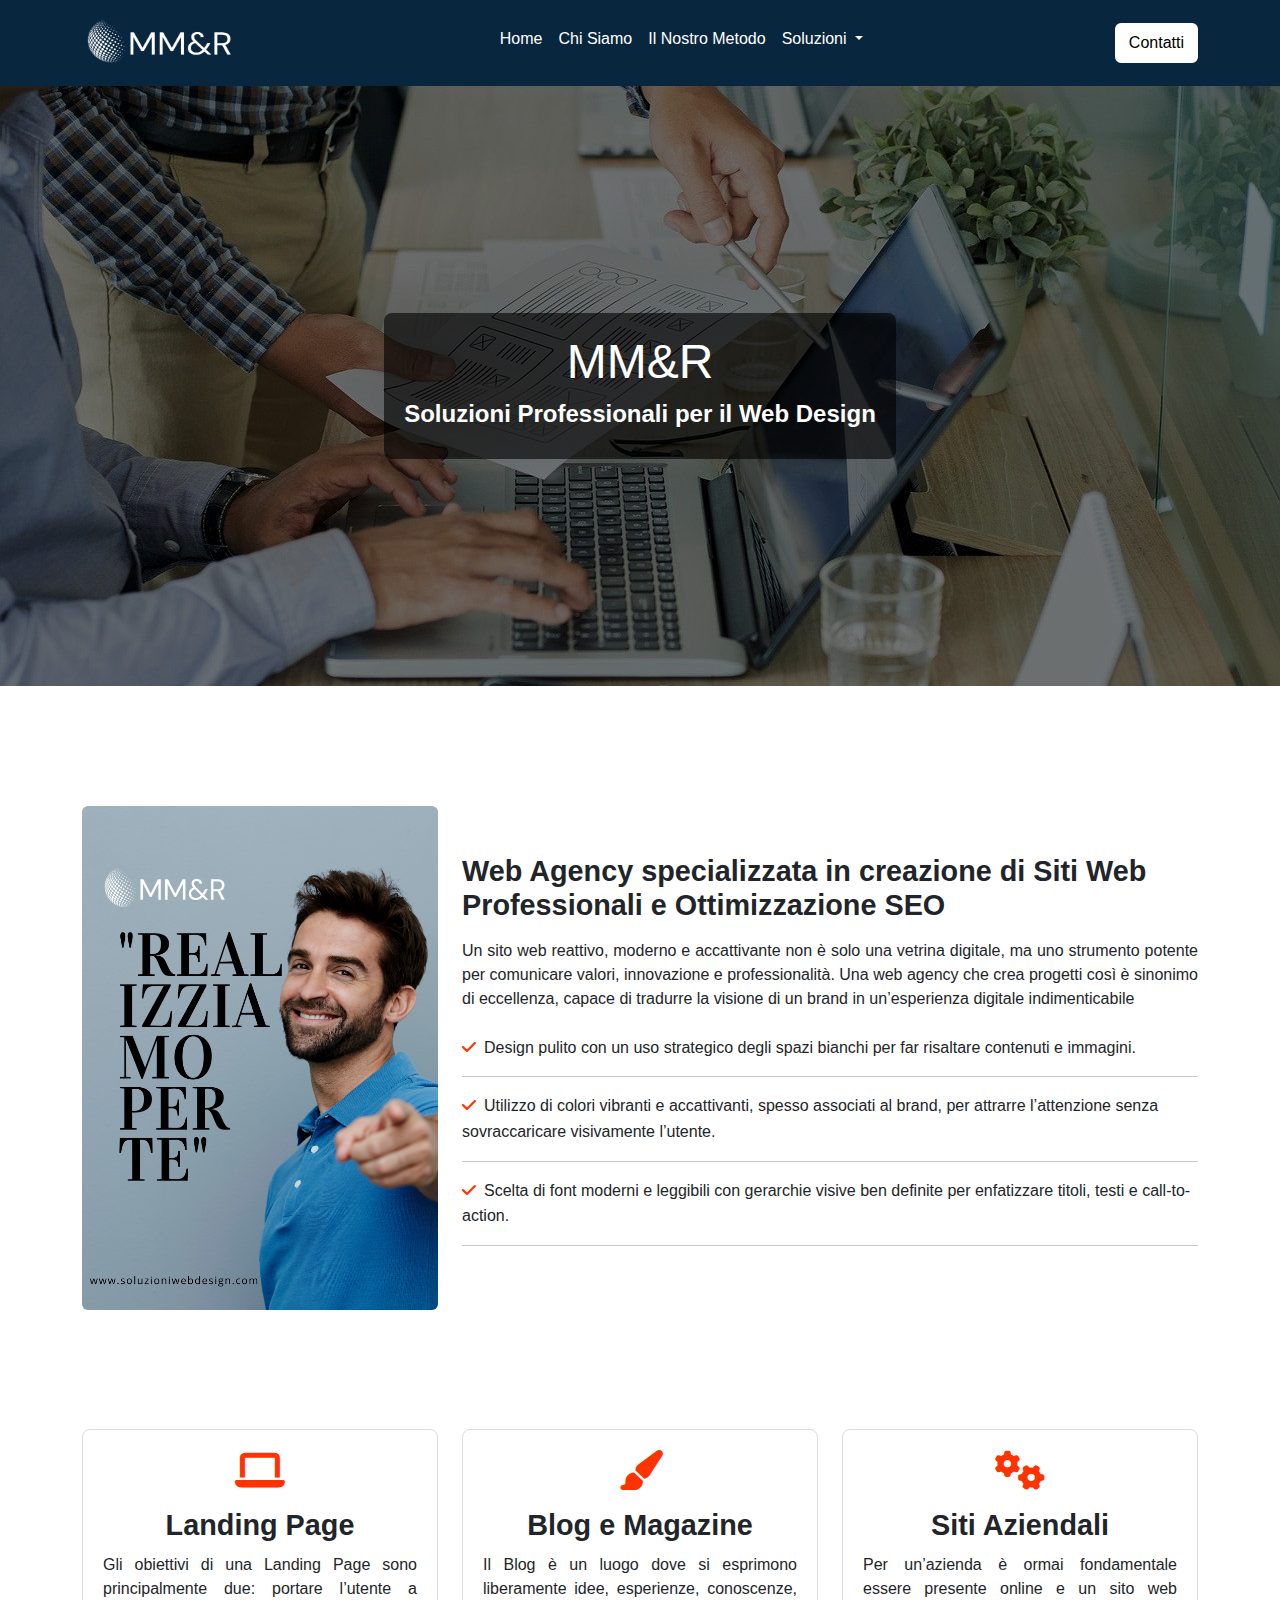
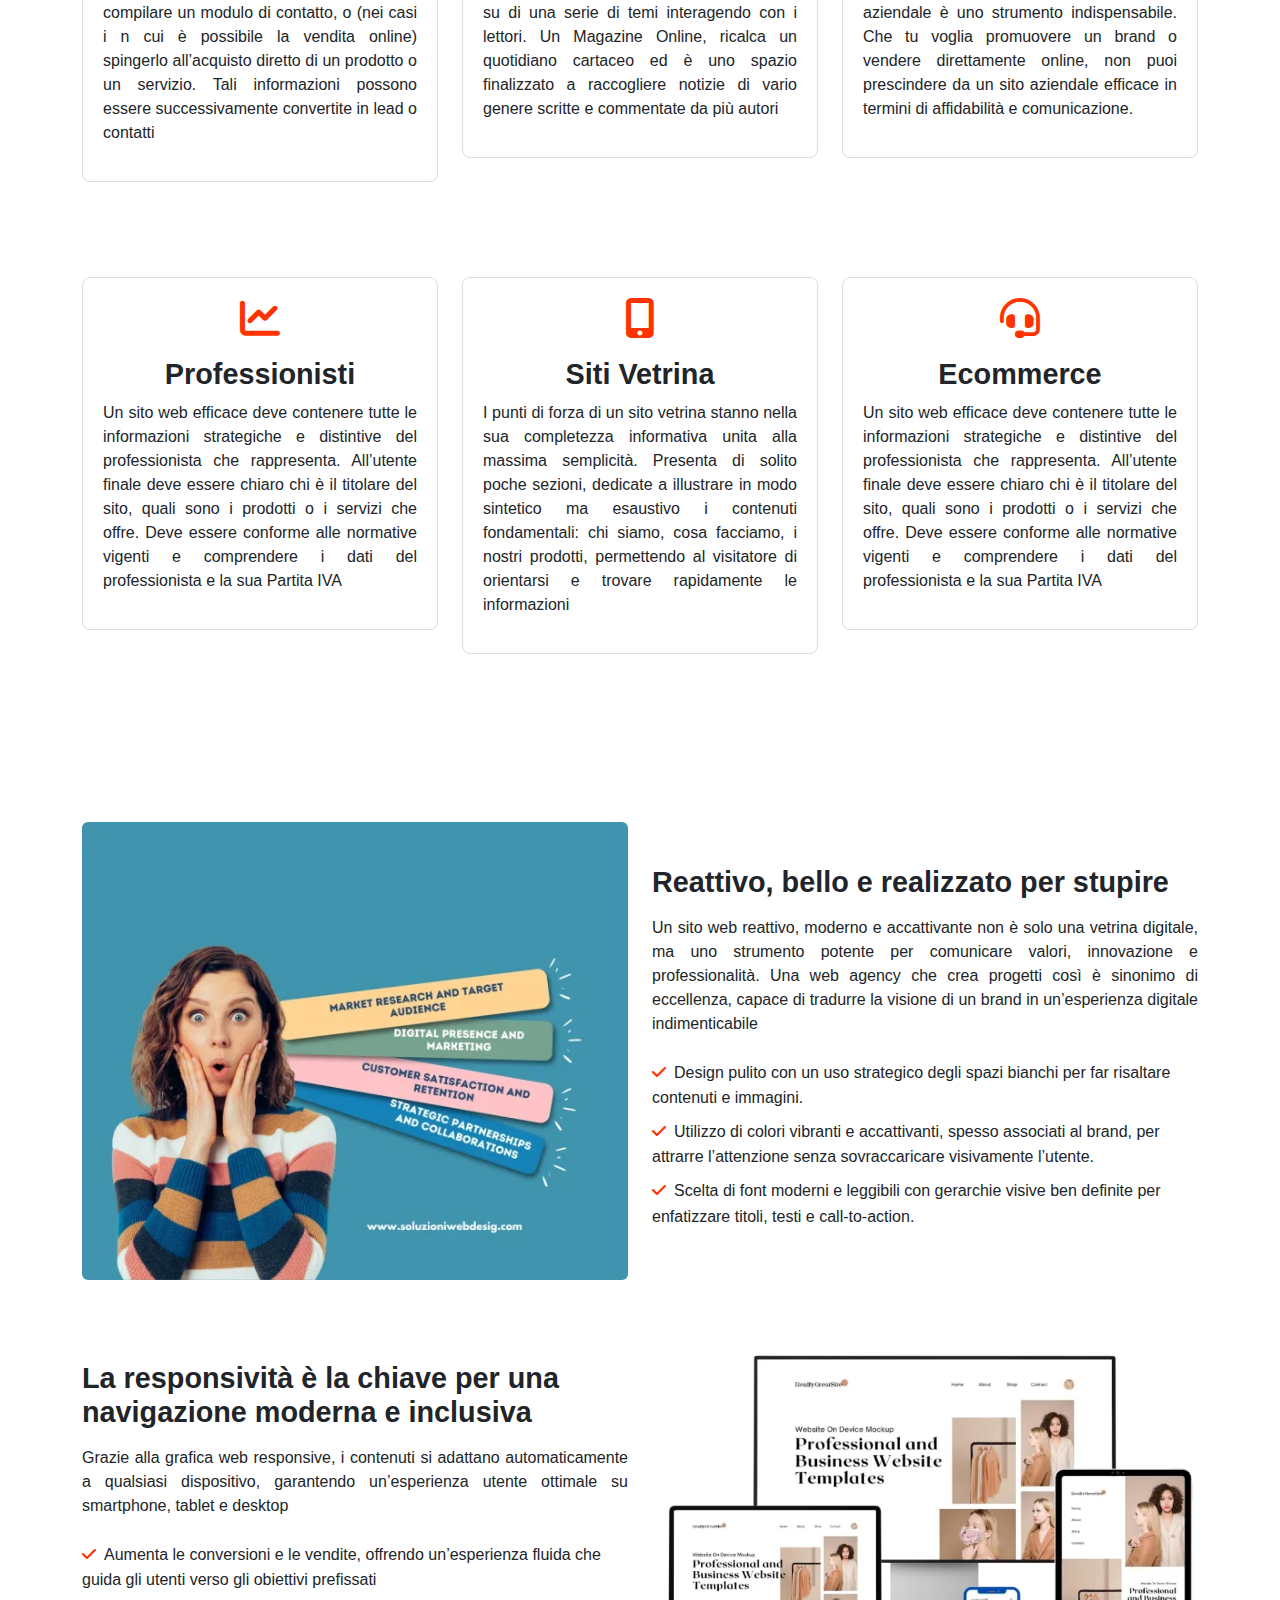
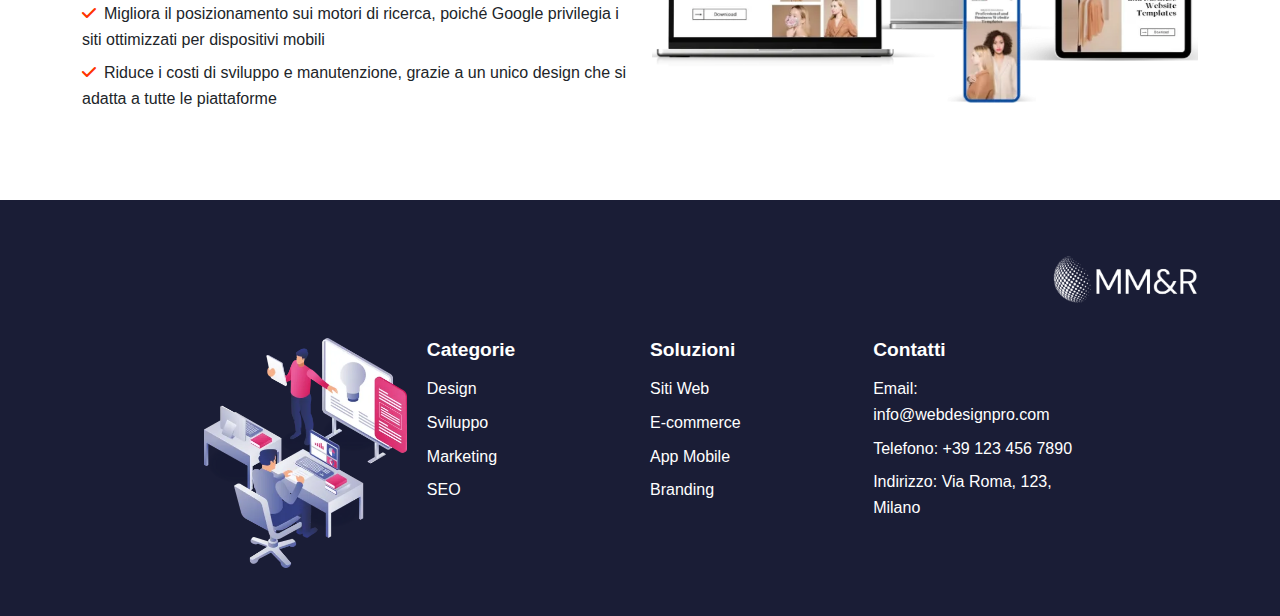
==== commit c1cab6ff: "MMR AI" ====
--- a/index.html
+++ b/index.html
@@ -241,8 +241,8 @@
         <!-- Blocco Superiore -->
         <div class="row mb-4 align-items-center">
             <div class="col-md-6 text-md-start text-center">
-                <h3 class="footer-logo">WebDesignPro</h3>
-                <p class="mission mt-2">Creiamo esperienze digitali uniche, progettate per valorizzare il tuo business e conquistare il cuore dei tuoi utenti.</p>
+                <h3 class="footer-logo"></h3>
+                <p class="mission mt-2"></p>
             </div>
             <div class="col-md-6 text-md-end text-center">
                 <img src="img/MM&R (2).png" alt="Logo Azienda" class="footer-image img-fluid">
@@ -250,7 +250,7 @@
         </div>
 
         <!-- Blocco Principale -->
-        <div class="row">
+        <div class="row gx-2 justify-content-center footer-columns">
             <!-- Blocco 1: Immagine -->
             <div class="col-md-3 mb-4 mb-md-0">
                 <img src="img/foot-img.webp" alt="Immagine Footer" class="img-fluid rounded">
@@ -268,7 +268,7 @@
             </div>
            
             <!-- Blocco 3: Soluzioni -->
-            <div class="col-md-3 mb-4 mb-md-0">
+                <div class="col-md-3 mb-4 mb-mb-0">
                 <h5 class="footer-heading">Soluzioni</h5>
                 <ul class="list-unstyled">
                     <li><a href="#" class="footer-link">Siti Web</a></li>
--- a/css/style.css
+++ b/css/style.css
@@ -206,7 +206,7 @@
 }
 
 .footer-link:hover {
-    color: orange;
+    color: rgb(255, 51, 0);
 }
 
 /* Immagine del footer */
@@ -220,4 +220,16 @@
     padding: 0;
     margin: 0;
     list-style: none;
-}+}
+
+.footer-columns {
+    margin-left: auto;
+    margin-right: auto;
+    max-width: 80%; /* Riduci la larghezza massima */
+  }
+  
+  .footer-columns .col-md-3 {
+    padding-left: 10px; /* Riduci il padding se necessario */
+    padding-right: 10px;
+  }
+  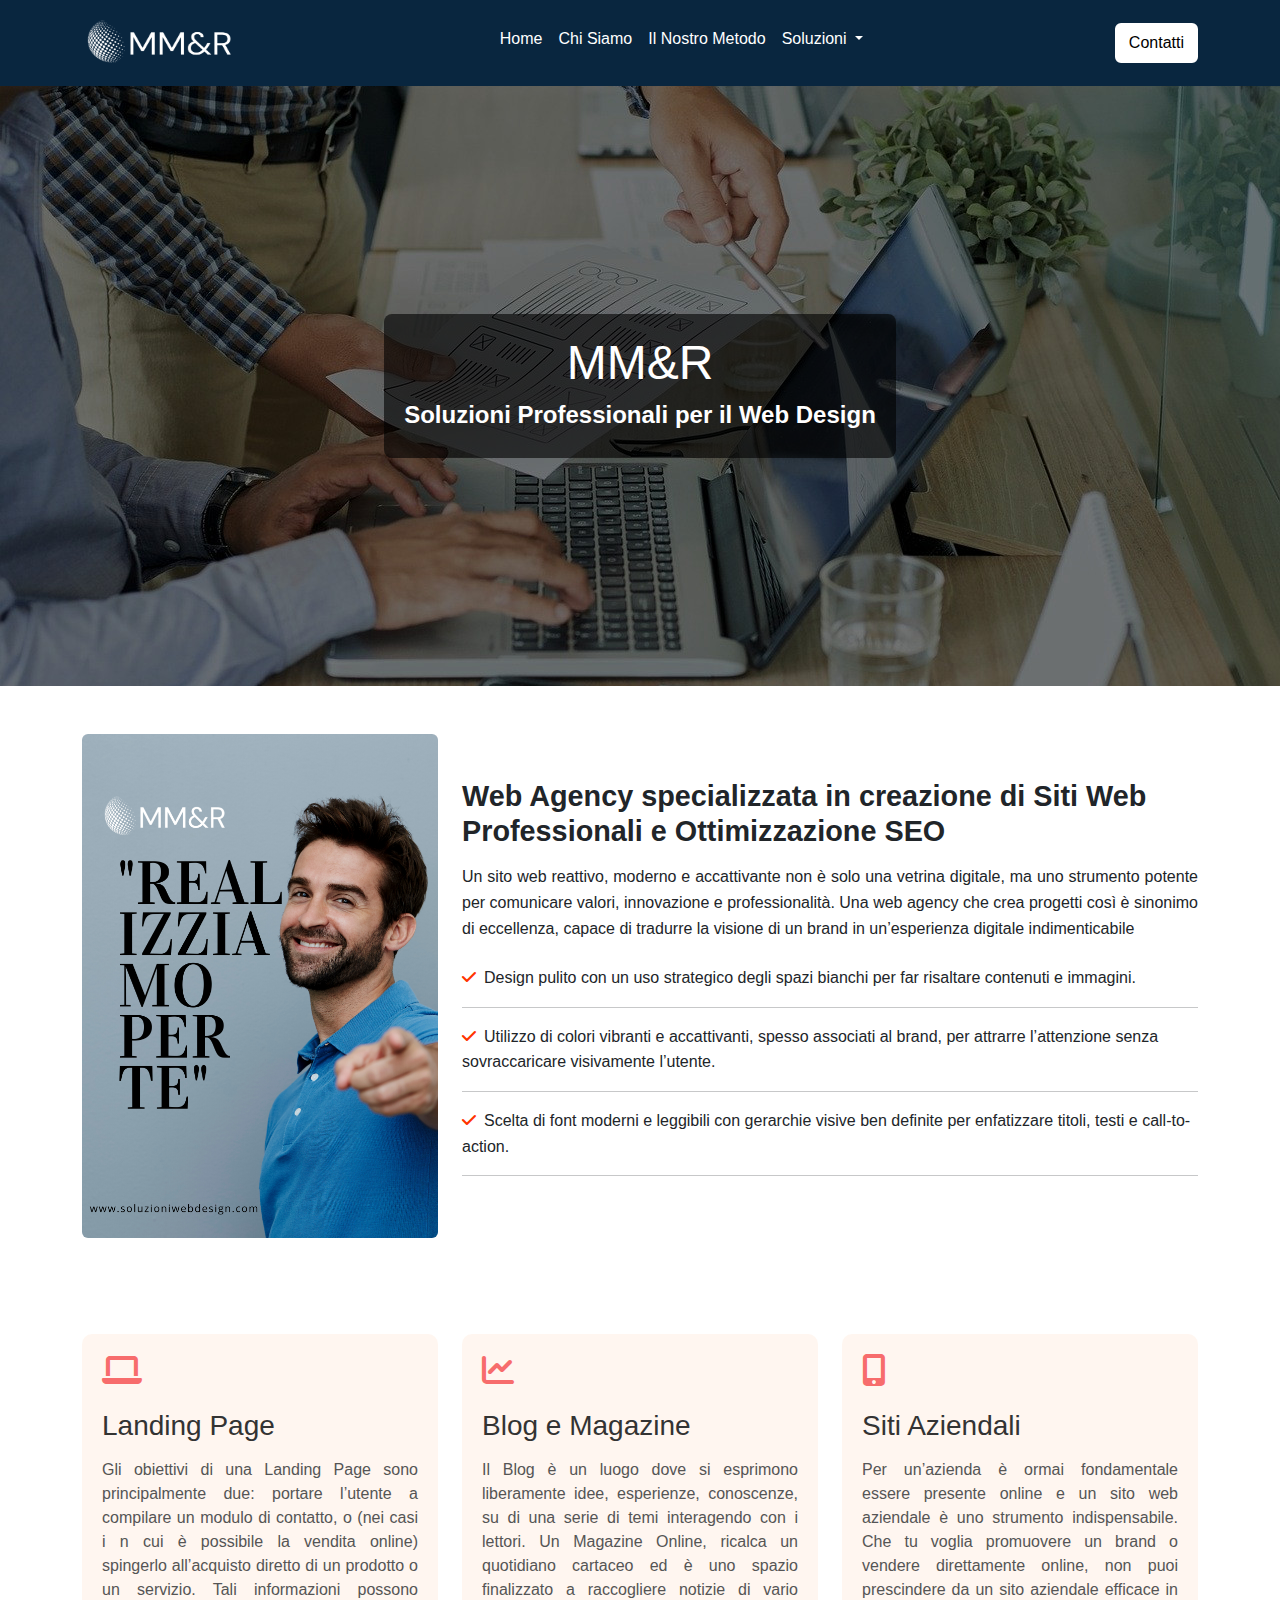
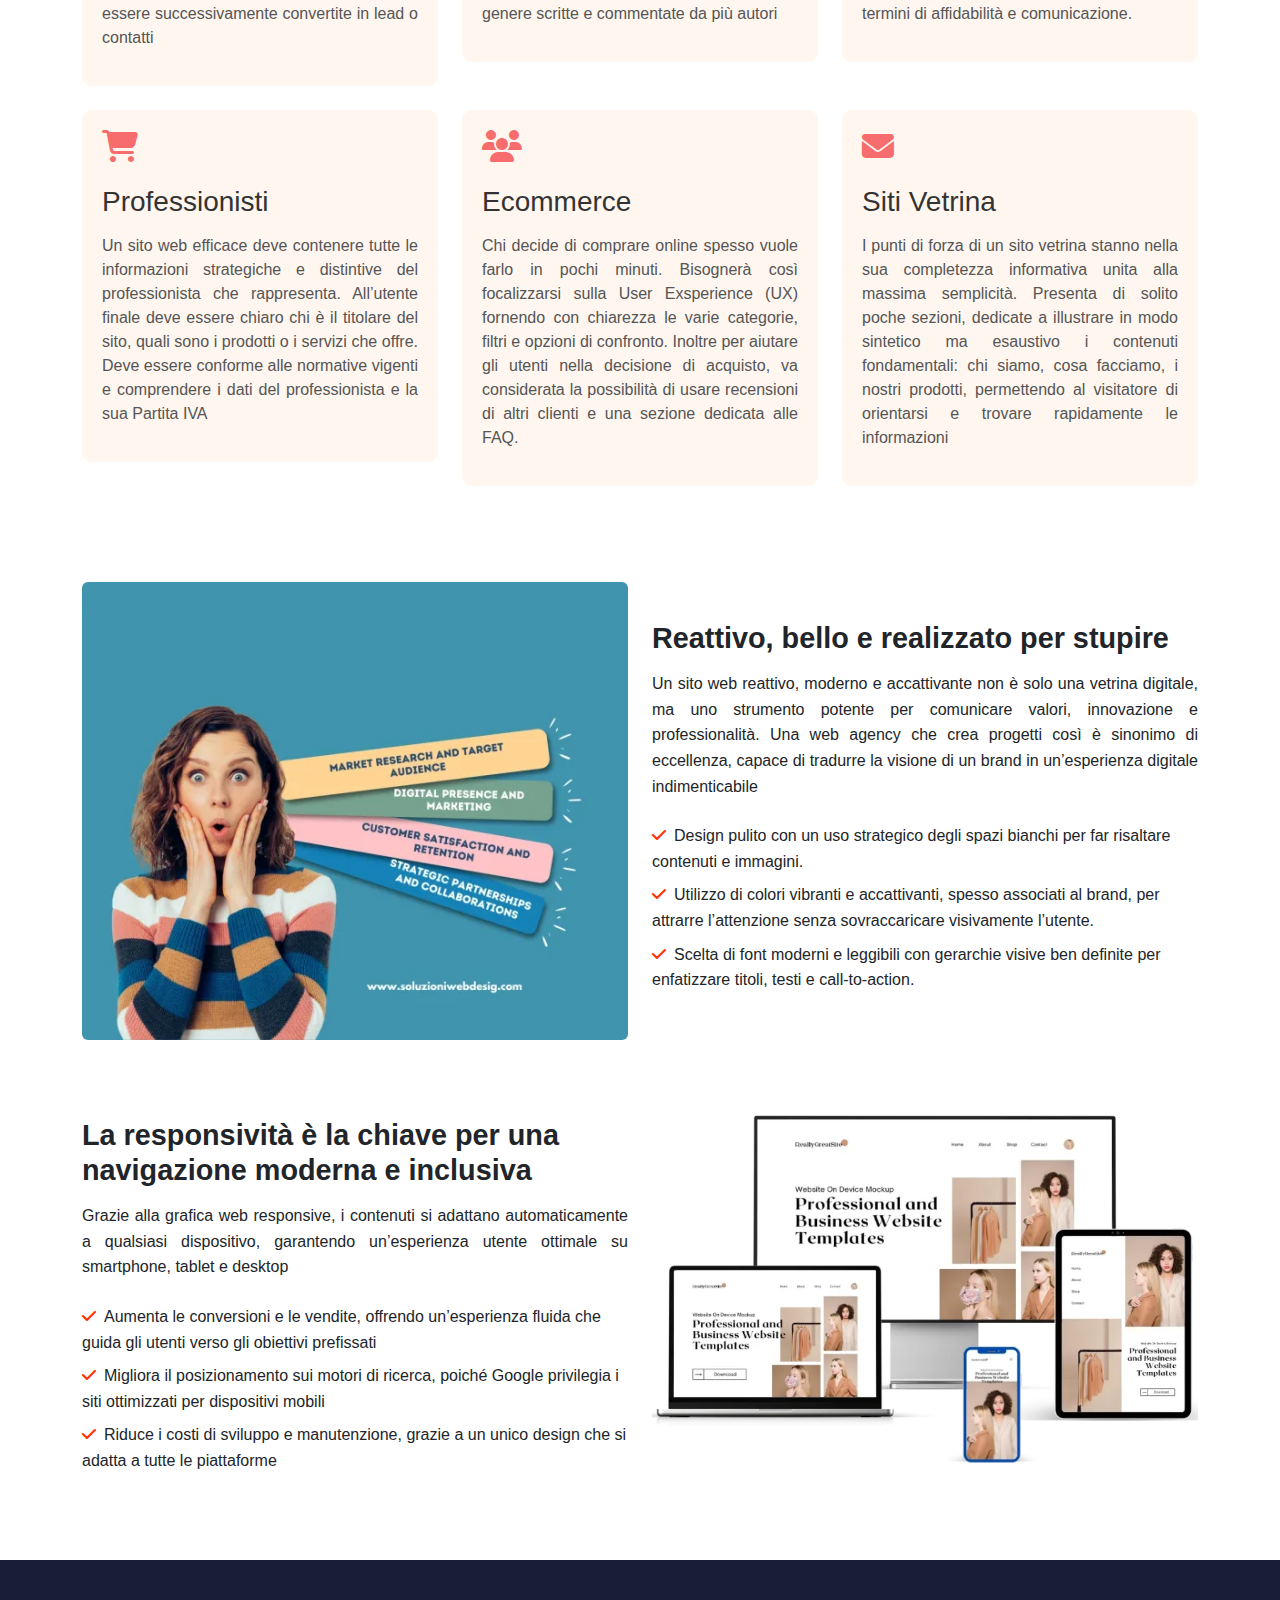
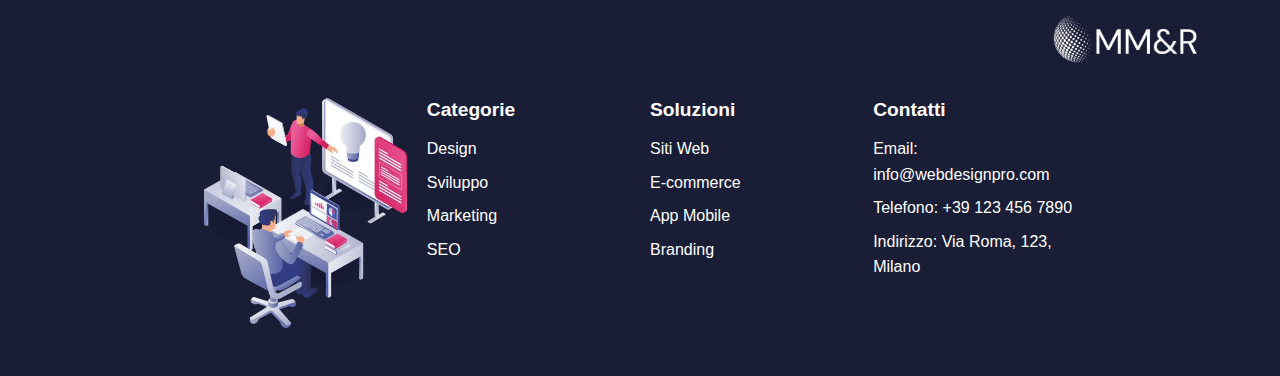
==== commit 40539744: "MMR AI" ====
--- a/index.html
+++ b/index.html
@@ -35,7 +35,7 @@
         <nav class="navbar navbar-expand-lg navbar-dark">
             <div class="container">
                 <!-- Logo -->
-                <a class="navbar-brand" href="#">
+                <a class="navbar-brand" href="index.html">
                     <img src="img/MM&R (2).png" alt="Logo" width="150" height="60">
                 </a>
                 <!-- Toggle Button -->
@@ -47,7 +47,7 @@
                 <div class="collapse navbar-collapse" id="navbarNav">
                     <ul class="navbar-nav mx-auto">
                         <li class="nav-item">
-                            <a class="nav-link text-white" href="chi_siamo.html">Home</a>
+                            <a class="nav-link text-white" href="index.html">Home</a>
                         </li>
                         <li class="nav-item">
                             <a class="nav-link text-white" href="chi_siamo.html">Chi Siamo</a>
@@ -85,8 +85,9 @@
                 </div>
             </div>
         </nav>
+    
     </header>
-
+    
     <div class="hero-container d-flex align-items-center justify-content-center text-center">
         <div class="hero-content">
             <h1 class="hero-title">MM&R</h1>
@@ -123,74 +124,76 @@
 
     <!-- HERO END -->
 
-    <div class="container my-5">
-        <div class="row row-cols-1 row-cols-md-3 g-4">
-            <!-- Blocco 1 -->
-            <div class="col">
-                <div class="text-center card-block">
-                    <i class="fas fa-laptop icon"></i>
-                    <h2 class="mt-3">Landing Page</h2>
-                    <p>Gli obiettivi di una Landing Page sono principalmente due: portare l’utente a compilare un modulo
-                        di contatto, o (nei casi i n cui è possibile la vendita online) spingerlo all’acquisto diretto
-                        di un prodotto o un servizio. Tali informazioni possono essere successivamente convertite in
-                        lead o contatti</p>
-                </div>
-            </div>
-            <!-- Blocco 2 -->
-            <div class="col">
-                <div class="text-center card-block">
-                    <i class="fas fa-paint-brush icon"></i>
-                    <h2 class="mt-3">Blog e Magazine</h2>
-                    <p>Il Blog è un luogo dove si esprimono liberamente idee, esperienze, conoscenze, su di una serie di
-                        temi interagendo con i lettori. Un Magazine Online, ricalca un quotidiano cartaceo ed è uno
-                        spazio finalizzato a raccogliere notizie di vario genere scritte e commentate da più autori</p>
-                </div>
-            </div>
-            <!-- Blocco 3 -->
-            <div class="col">
-                <div class="text-center card-block">
-                    <i class="fas fa-cogs icon"></i>
-                    <h2 class="mt-3">Siti Aziendali</h2>
-                    <p>Per un’azienda è ormai fondamentale essere presente online e un sito web aziendale è uno
-                        strumento indispensabile. Che tu voglia promuovere un brand o vendere direttamente online, non
-                        puoi prescindere da un sito aziendale efficace in termini di affidabilità e comunicazione.</p>
-                </div>
-            </div>
-            <!-- Blocco 4 -->
-            <div class="col">
-                <div class="text-center card-block">
-                    <i class="fas fa-chart-line icon"></i>
-                    <h2 class="mt-3">Professionisti</h2>
-                    <p>Un sito web efficace deve contenere tutte le informazioni strategiche e distintive del
-                        professionista che rappresenta. All’utente finale deve essere chiaro chi è il titolare del sito,
-                        quali sono i prodotti o i servizi che offre. Deve essere conforme alle normative vigenti e
-                        comprendere i dati del professionista e la sua Partita IVA</p>
-                </div>
-            </div>
-            <!-- Blocco 5 -->
-            <div class="col">
-                <div class="text-center card-block">
-                    <i class="fas fa-mobile-alt icon"></i>
-                    <h2 class="mt-3">Siti Vetrina</h2>
-                    <p>I punti di forza di un sito vetrina stanno nella sua completezza informativa unita alla massima
-                        semplicità. Presenta di solito poche sezioni, dedicate a illustrare in modo sintetico ma
-                        esaustivo i contenuti fondamentali: chi siamo, cosa facciamo, i nostri prodotti, permettendo al
-                        visitatore di orientarsi e trovare rapidamente le informazioni</p>
-                </div>
-            </div>
-            <!-- Blocco 6 -->
-            <div class="col">
-                <div class="text-center card-block">
-                    <i class="fas fa-headset icon"></i>
-                    <h2 class="mt-3">Ecommerce</h2>
-                    <p>Un sito web efficace deve contenere tutte le informazioni strategiche e distintive del
-                        professionista che rappresenta. All’utente finale deve essere chiaro chi è il titolare del sito,
-                        quali sono i prodotti o i servizi che offre. Deve essere conforme alle normative vigenti e
-                        comprendere i dati del professionista e la sua Partita IVA</p>
-                </div>
-            </div>
-        </div>
-    </div>
+    <div class="container py-5">
+        <div class="row g-4">
+          <!-- Prima Riga -->
+
+        <!-- Card 1 -->
+          <div class="col-md-4">
+            <div class="custom-card">
+              <div class="text-left">
+                <i class="fas fa-laptop icon"></i>
+                <h3>Landing Page</h3>
+              </div>
+              <p>Gli obiettivi di una Landing Page sono principalmente due: portare l’utente a compilare un modulo di contatto, o (nei casi i n cui è possibile la vendita online) spingerlo all’acquisto diretto di un prodotto o un servizio. Tali informazioni possono essere successivamente convertite in lead o contatti</p>
+            </div>
+          </div>
+          
+          <!-- Card 2 -->
+
+          <div class="col-md-4">
+            <div class="custom-card">
+              <div class="text-left">
+                <i class="fas fa-chart-line icon"></i>
+                <h3>Blog e Magazine</h3>
+              </div>
+              <p>Il Blog è un luogo dove si esprimono  liberamente idee, esperienze, conoscenze, su di una serie di temi interagendo con i lettori. Un Magazine Online, ricalca  un quotidiano cartaceo ed è uno spazio finalizzato a raccogliere notizie di vario genere scritte e commentate da più autori</p>
+            </div>
+          </div>
+          
+          <!-- Card 3 -->
+          <div class="col-md-4">
+            <div class="custom-card">
+              <div class="text-left">
+                <i class="fas fa-mobile-alt icon"></i>
+                <h3>Siti Aziendali</h3>
+              </div>
+              <p>Per un’azienda è ormai fondamentale essere presente online e un sito web aziendale è uno strumento indispensabile. Che tu voglia promuovere un brand o vendere direttamente online, non puoi prescindere da un sito aziendale efficace in termini di affidabilità e comunicazione.</p>
+            </div>
+          </div>
+          <!-- Seconda Riga -->
+          <!-- Card 4 -->
+            <div class="col-md-4">
+            <div class="custom-card">
+              <div class="text-left">
+                <i class="fas fa-shopping-cart icon"></i>
+                <h3>Professionisti</h3>
+              </div>
+              <p>Un sito web efficace deve contenere tutte le informazioni strategiche e distintive del professionista che rappresenta. All’utente finale deve essere chiaro chi è il titolare del sito, quali sono i prodotti o i servizi che offre. Deve essere conforme alle normative vigenti e comprendere i dati del professionista e la sua Partita IVA</p>
+            </div>
+          </div>
+          <!-- Card 5 -->
+            <div class="col-md-4">
+            <div class="custom-card">
+              <div class="text-left">
+                <i class="fas fa-users icon"></i>
+                <h3>Ecommerce</h3>
+              </div>
+              <p>Chi decide di comprare online spesso vuole farlo in pochi minuti. Bisognerà così focalizzarsi sulla User Exsperience (UX) fornendo con chiarezza le varie categorie, filtri e opzioni di confronto. Inoltre per aiutare gli utenti nella decisione di acquisto, va considerata la possibilità di usare recensioni di altri clienti e una sezione dedicata alle FAQ.</p>
+            </div>
+          </div>
+          <!-- Card 6 -->    
+          <div class="col-md-4">
+            <div class="custom-card">
+              <div class="text-left">
+                <i class="fas fa-envelope icon"></i>
+                <h3>Siti Vetrina</h3>
+              </div>
+              <p>I punti di forza di un sito vetrina stanno nella sua completezza informativa unita alla massima semplicità. Presenta di solito poche sezioni, dedicate a illustrare in modo sintetico ma esaustivo i contenuti fondamentali: chi siamo, cosa facciamo, i nostri prodotti, permettendo al visitatore di orientarsi e trovare rapidamente le informazioni</p>
+            </div>
+          </div>
+        </div>
+      </div>
 
 <div class="spacer"></div>
 
--- a/css/style.css
+++ b/css/style.css
@@ -80,12 +80,6 @@
     margin-top: 10px;
 }
 
-
-/* Testo leggibile */
-
-
-
-
   /* Stile generale */
 body {
     font-family: Arial, sans-serif;
@@ -93,46 +87,31 @@
 
 /* Stile per i blocchi */
 
-.spacer{
-    height: 8%;
-}
-
-.card-block {
+.custom-card {
+    background-color: #ffe5d45b; /* Sfondo salmone tenue */
+    border-radius: 10px; /* Angoli arrotondati */
+    transition: background-color 0.3s ease, transform 0.3s ease; /* Effetto hover fluido */
     padding: 20px;
-    border: 1px solid #ddd;
-    border-radius: 8px;
-    transition: transform 0.2s ease-in-out, box-shadow 0.2s ease-in-out;
-    margin-top: 20%;
-}
-
-.card-block:hover {
-    transform: translateY(-10px);
-    box-shadow: 0 10px 20px rgba(0, 0, 0, 0.1);
-}
-
-/* Icone */
-.icon {
-    font-size: 40px;
-    color: rgb(255, 51, 0);
-    transition: color 0.3s ease;
-}
-
-.card-block:hover .icon {
-    color: blue;
-}
-
-/* Titoli */
-h2 {
-    font-size: 1.5rem;
-    margin-bottom: 10px;
-}
-
-/* Paragrafi */
-p {
+  }
+  .custom-card:hover {
+    background-color: #ffffff; /* Sfondo bianco al passaggio del mouse */
+    transform: translateY(-5px); /* Solleva la card leggermente */
+    box-shadow: 0 4px 8px rgba(0, 0, 0, 0.7); /* Aggiunta di ombra */
+  }
+  .custom-card .icon {
+    font-size: 2rem; /* Dimensione icona */
+    color: #F76C6C; /* Colore dell'icona */
+  }
+  .custom-card h3 {
+    color: #333; /* Colore del titolo */
+    margin-top: 20px; /* Spazio tra l'icona e il titolo */
+  }
+  .custom-card p {
+    color: #555; /* Colore del testo */
     font-size: 1rem;
     line-height: 1.5;
-    text-align: justify;
-}
+    margin-top: 15px; /* Spazio tra il titolo e il testo */
+  }
 
 /* Stile generale blocchi alternati*/
 body {
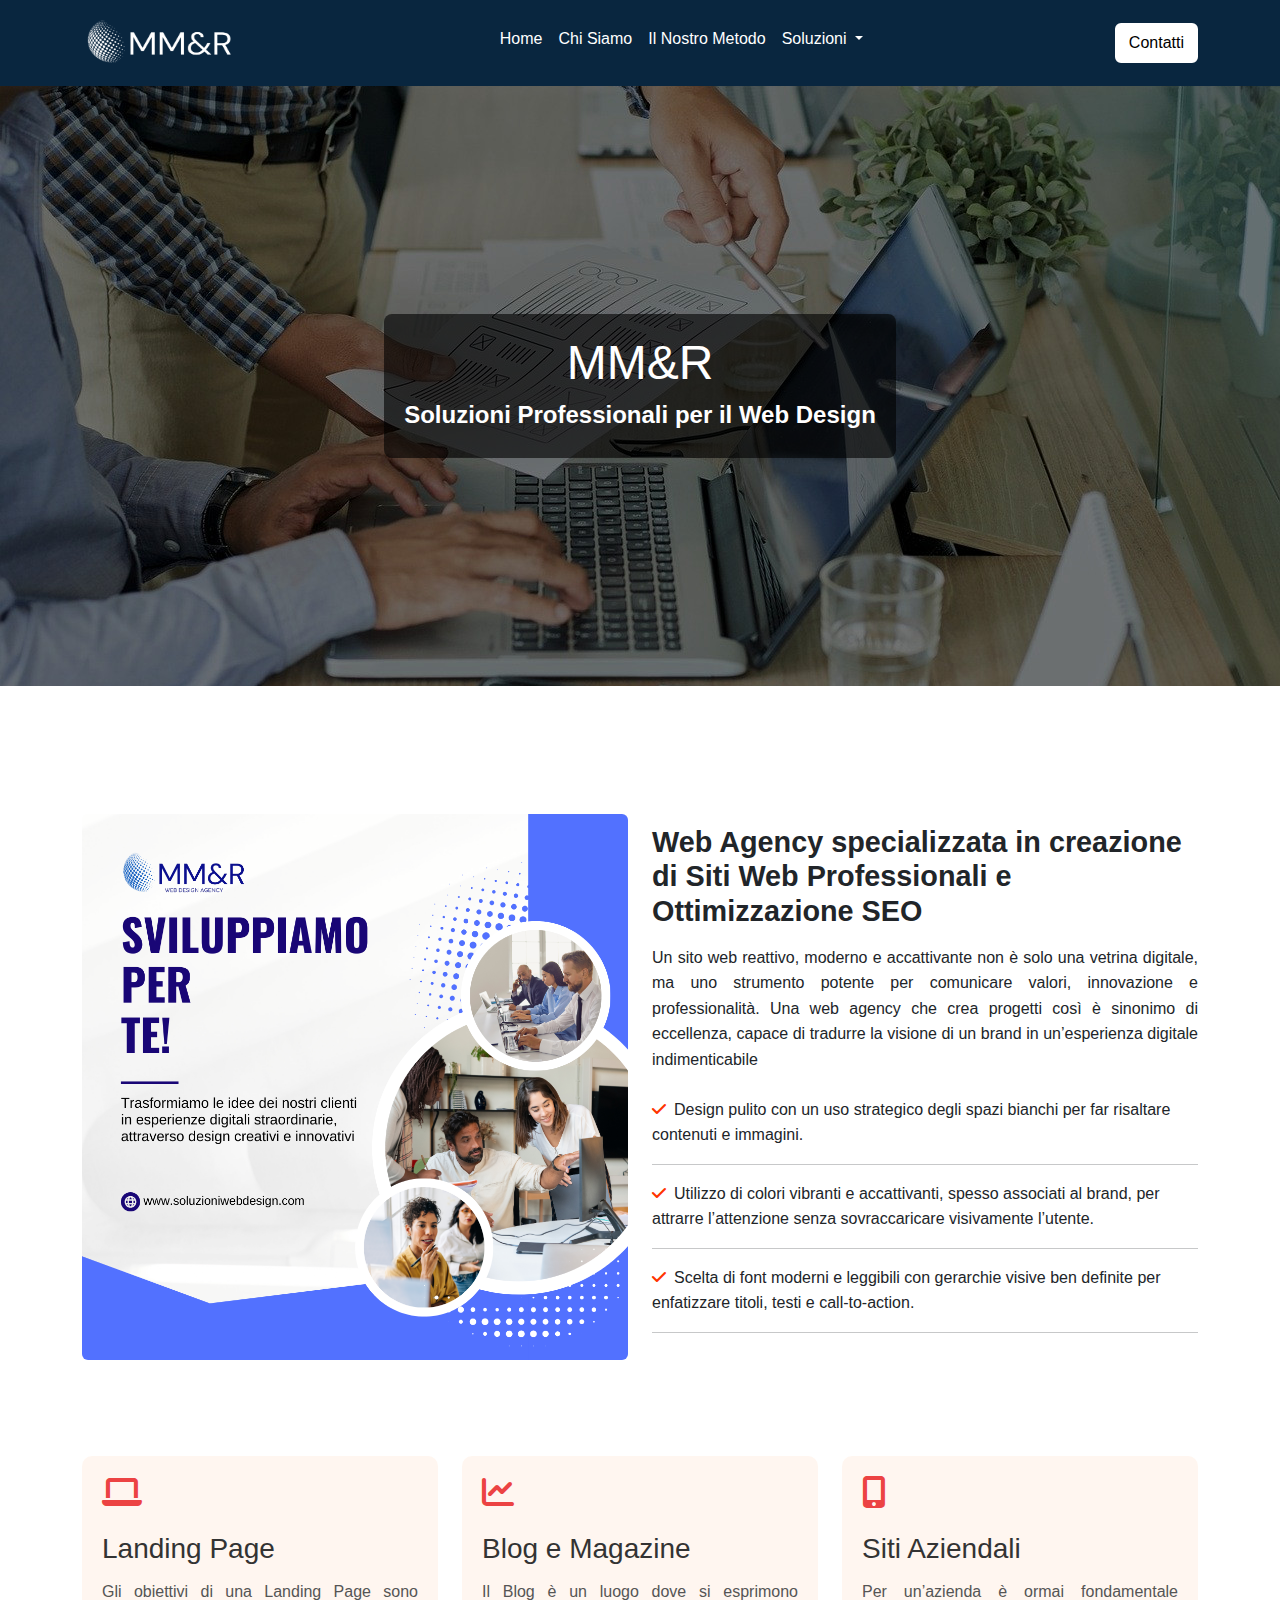
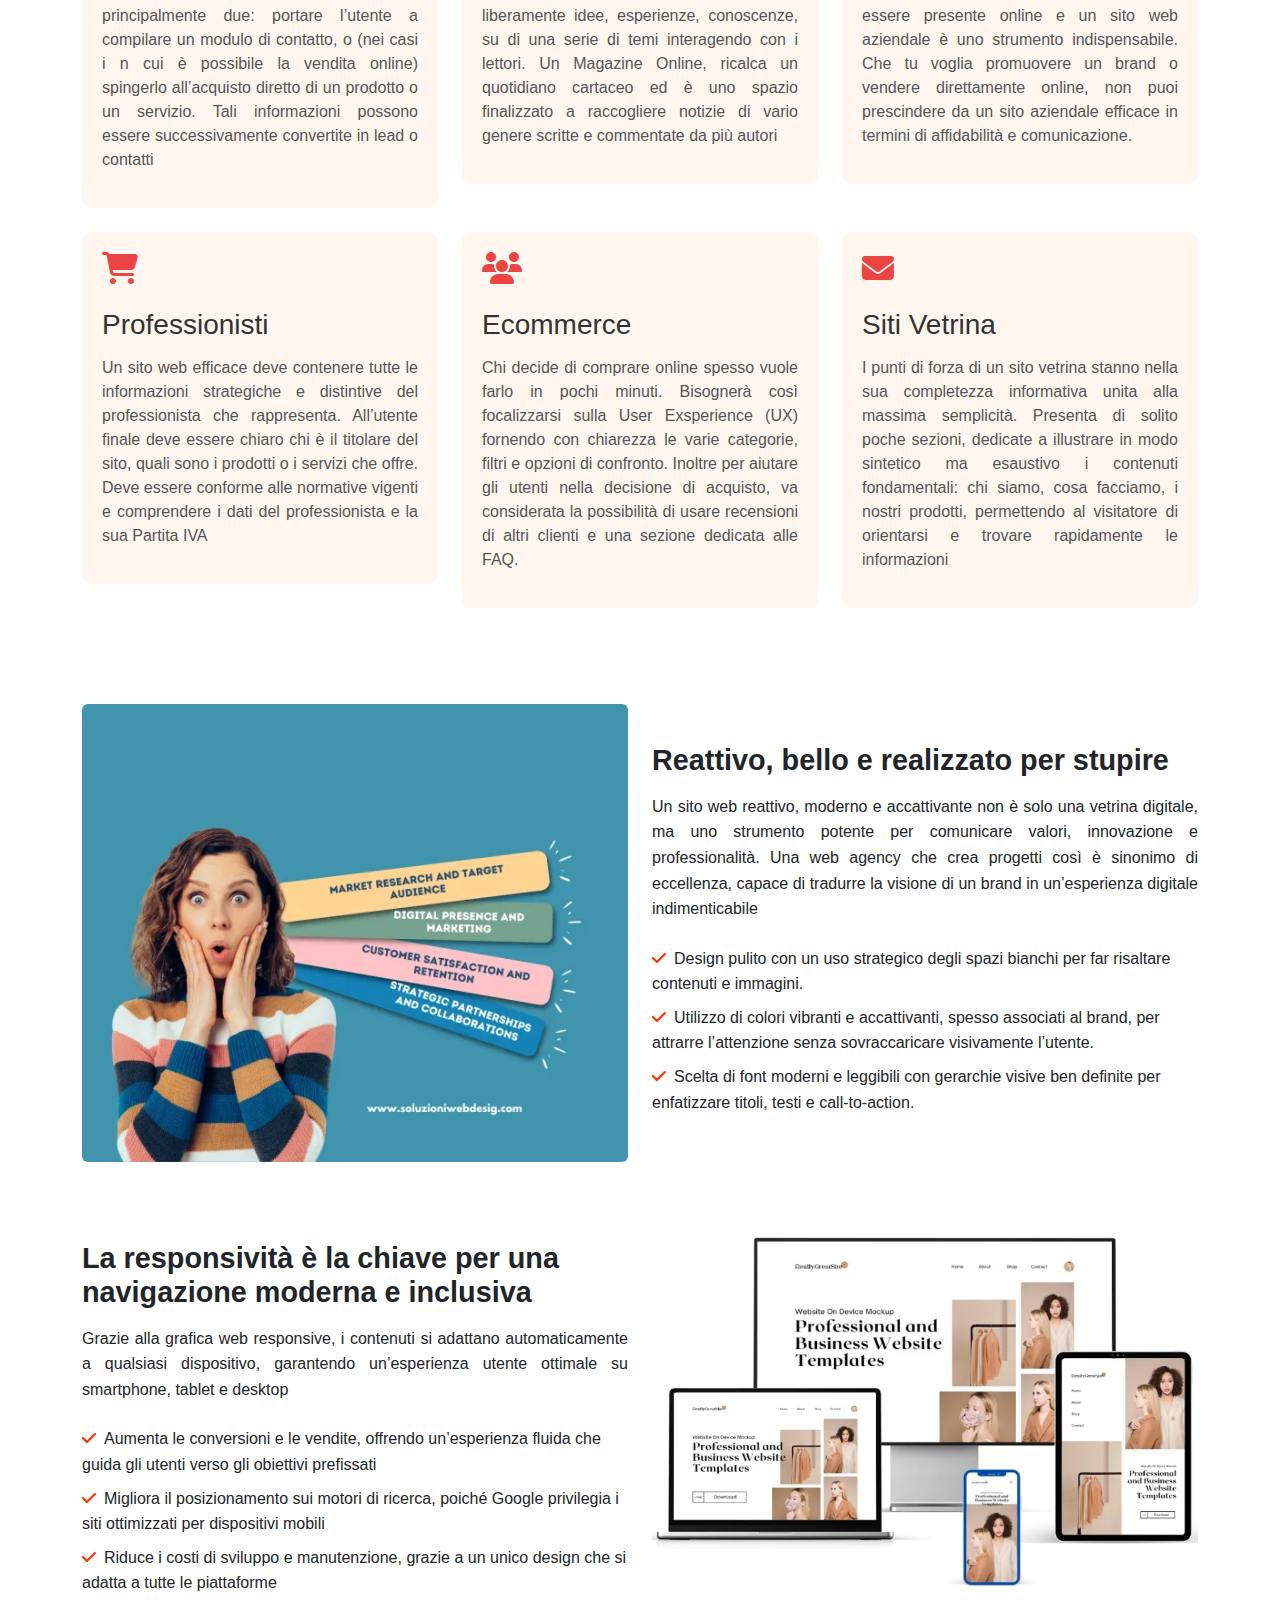
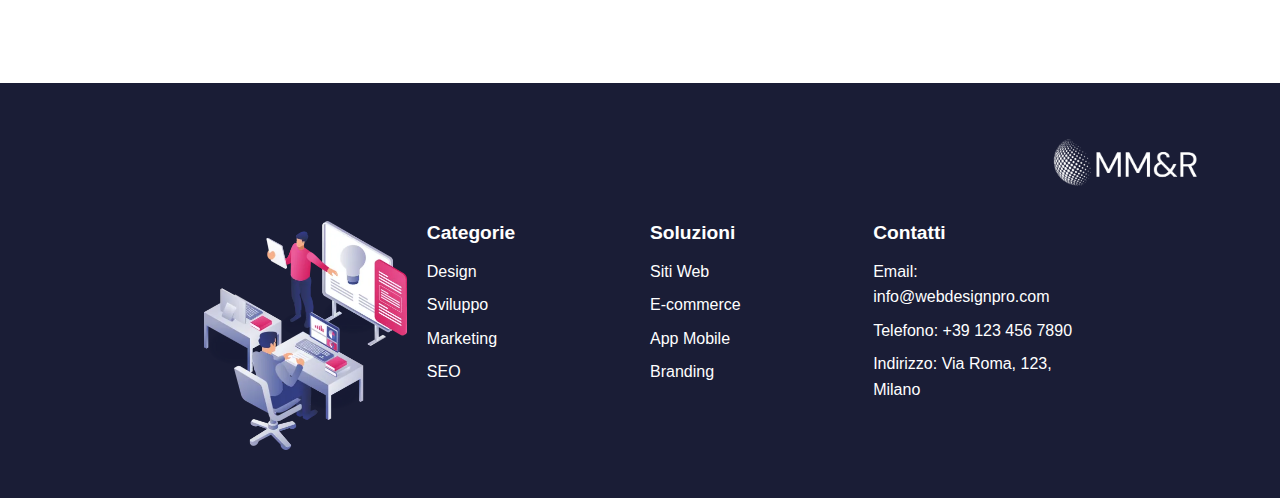
==== commit e856ff5f: "MMR AI" ====
--- a/index.html
+++ b/index.html
@@ -94,19 +94,17 @@
             <h2 class="hero-subtitle">Soluzioni Professionali per il Web Design</h2>
         </div>
     </div>
+    
     <!-- HERO START -->
-    <!-- Sotto Header Start -->
-
-    <div class="spacer"></div>
-
-    <div class="container my-5">
+   
+     <div class="container my-5">
         <div class="row align-items-center">
             <!-- Immagine Sinistra -->
-            <div class="col-md-4 text-center">
-                <img src="img/head.2.png" alt="Placeholder" class="img-fluid rounded">
+            <div class="col-md-6 text-center">
+                <img src="img/img-home.png" alt="Placeholder" class="img-fluid rounded">
             </div>
             <!-- Testo Destra -->
-            <div class="col-md-8">
+            <div class="col-md-6">
                 <h2 class="mb-3">Web Agency specializzata in creazione di Siti Web Professionali e Ottimizzazione SEO</h2>
                 <p>Un sito web reattivo, moderno e accattivante non è solo una vetrina digitale, ma uno strumento potente per comunicare valori, innovazione e professionalità. Una web agency che crea progetti così è sinonimo di eccellenza, capace di tradurre la visione di un brand in un’esperienza digitale indimenticabile</p>
                 <ul class="list-unstyled mt-4">
@@ -120,6 +118,7 @@
             </div>
         </div>
     </div>
+
     <!-- Sotto Header End -->
 
     <!-- HERO END -->
--- a/css/style.css
+++ b/css/style.css
@@ -1,3 +1,8 @@
+.root{
+    background-color: #FFFFFF;
+}
+
+
 /* Colore di sfondo blu */
 .bg-blue {
     background-color: #09263f
@@ -55,7 +60,8 @@
     height: 100vh; /* L'altezza occupa l'intero viewport */
     color: white;
     position: relative;
-    height: 600px;   
+    height: 600px;
+    margin-bottom: 10%;
 }
 
 @media (max-width: 768px) {
@@ -100,7 +106,7 @@
   }
   .custom-card .icon {
     font-size: 2rem; /* Dimensione icona */
-    color: #F76C6C; /* Colore dell'icona */
+    color: #ec4343; /* Colore dell'icona */
   }
   .custom-card h3 {
     color: #333; /* Colore del titolo */
